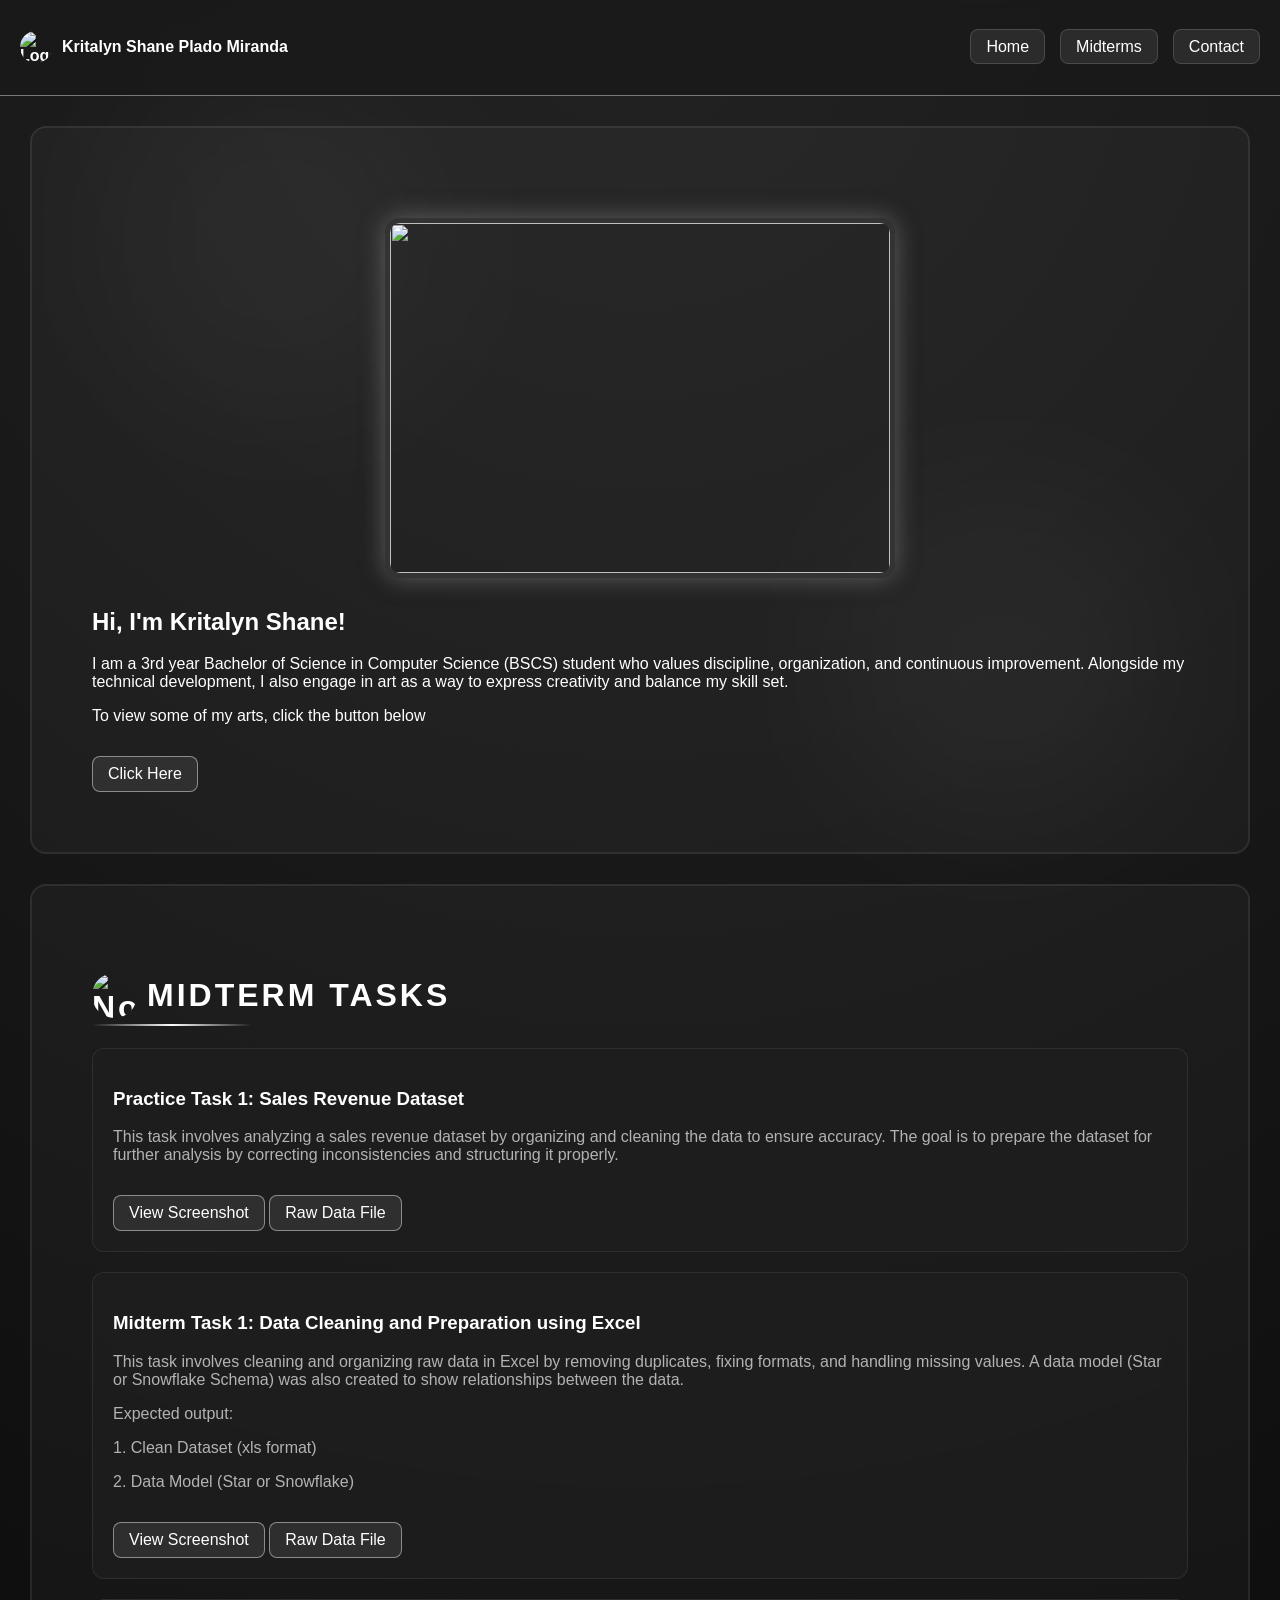
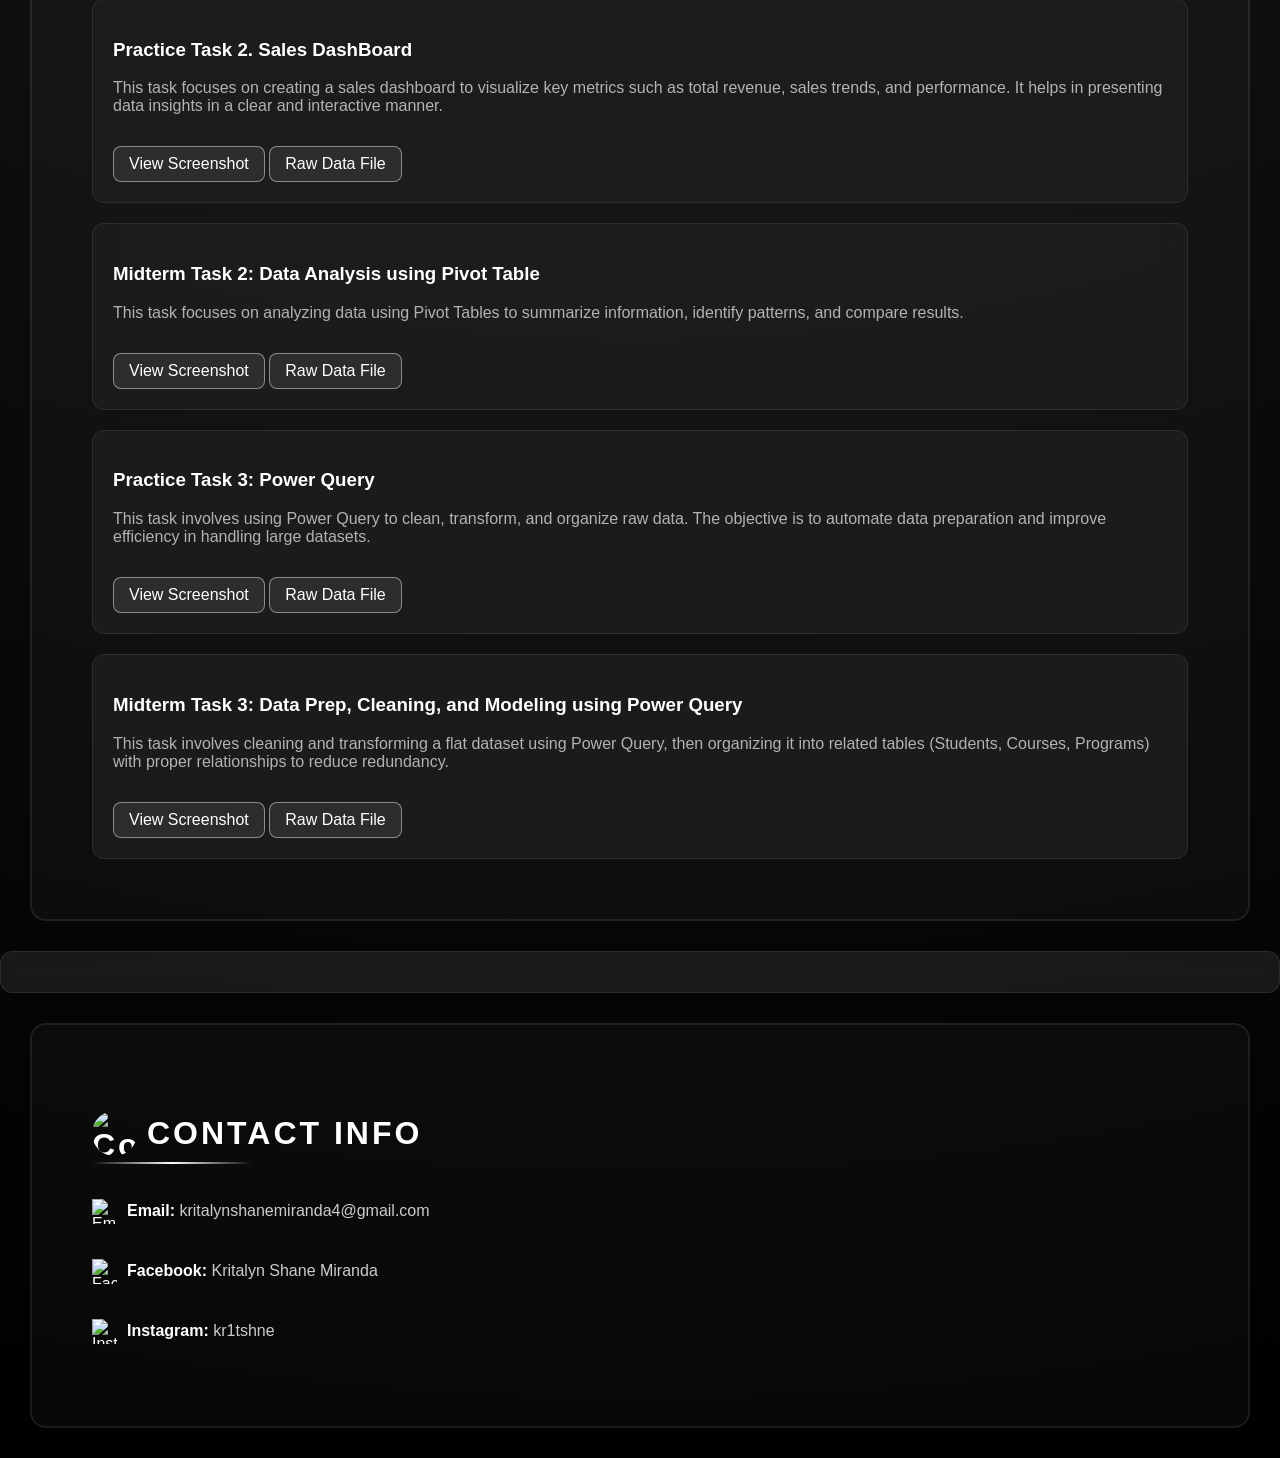
==== index.html @ f17dd1c7 "Add files via upload" ====
<!DOCTYPE html>
    <html lang="en">
    <head>
        <meta charset="UTF-8">
        <title>kritalynshanemiranda | Portfolio</title>
        <link rel="stylesheet" href="style.css">
    </head>
    <body>

    <!-- NAVBAR -->
<nav>
    <h4 class="logo">
        <img src="images/profile.png" alt="Logo">
        Kritalyn Shane Plado Miranda
    </h4>

    <ul>
        <li><a href="#home">Home</a></li>
        <li><a href="#projects">Midterms</a></li>
        <li><a href="#contact">Contact</a></li>
    </ul>
</nav>

    <!-- HOME -->
    <section id="home">
        <img src="images/profile.jpeg" class="profile">

        <h1>Hi, I'm Kritalyn Shane!</h1>
        <p>
            <p>
I am a 3rd year Bachelor of Science in Computer Science (BSCS) student who values discipline, organization, and continuous improvement. Alongside my technical development, I also engage in art as a way to express creativity and balance my skill set.
</p>

        <p>To view some of my arts, click the button below</p>
        <a href="art.html" class="btn">Click Here</a>
    </section>

<section id="projects">
    <h2 class="section-title">
    <img src="images/note.png" alt="Note Icon">
    MIDTERM TASKS
</h2>

        <!-- Midterm Practice 1 -->
    <div class="card">
        <h3>Practice Task 1: Sales Revenue Dataset</h3>

        <p>
        This task involves analyzing a sales revenue dataset by organizing and cleaning the data to ensure accuracy. The goal is to prepare the dataset for further analysis by correcting inconsistencies and structuring it properly.
            </p>

        <!-- BUTTONS -->
        <a href="images/Practice1.png" class="btn" target="_blank">
            View Screenshot
        </a>

        <a href="https://drive.google.com/drive/folders/1iW5CjuwyRGMs5hg2lZId0R4H6kApqkhz?usp=sharing" class="btn" target="_blank">
            Raw Data File
        </a>
    </div>

    <!-- Task 1 -->
    <div class="card">
        <h3>Midterm Task 1: Data Cleaning and Preparation using Excel</h3>

        <p>
            This task involves cleaning and organizing raw data in Excel by removing duplicates, fixing formats, and handling missing values. A data model (Star or Snowflake Schema) was also created to show relationships between the data.
        </p>

        <p>Expected output:</p>
        <p>1. Clean Dataset (xls format)</p>
        <p>2. Data Model (Star or Snowflake)</p>

        <!-- BUTTONS -->
        <a href="images/Midterm1Task1.jpg" class="btn" target="_blank">
            View Screenshot
        </a>

        <a href="https://drive.google.com/drive/folders/1gGMeT0AhbieSxPLv9-3uyv5GThVauqpY?usp=sharing" class="btn" target="_blank">
            Raw Data File
        </a>
    </div>

            <!-- Midterm Practice 2 -->
    <div class="card">
        <h3>Practice Task 2. Sales DashBoard </h3>

        <p>
This task focuses on creating a sales dashboard to visualize key metrics such as total revenue, sales trends, and performance. It helps in presenting data insights in a clear and interactive manner.
</p>

        <!-- BUTTONS -->
        <a href="images/Practice2.png" class="btn" target="_blank">
            View Screenshot
        </a>

        <a href="https://drive.google.com/drive/folders/1IWuAh1xpOyBatYS_v6HT9tJiHusaqwxW?usp=sharing" class="btn" target="_blank">
            Raw Data File
        </a>
    </div>


    <!-- TASK 2 -->
    <div class="card">
        <h3>Midterm Task 2: Data Analysis using Pivot Table</h3>

        <p>
            This task focuses on analyzing data using Pivot Tables to summarize information, identify patterns, and compare results.
        </p>

        <!-- BUTTONS -->
        <a href="images/Midterm2Task2.png" class="btn" target="_blank">
            View Screenshot
        </a>

        <a href="https://drive.google.com/drive/folders/1roeSWvJIhULd9wstZJAowmBOeq2Qrxtb?usp=sharing" class="btn" target="_blank">
            Raw Data File
        </a>
    </div>

    <!-- Midterm Practice 3 -->
    <div class="card">
        <h3>Practice Task 3: Power Query</h3>

        <p>
This task involves using Power Query to clean, transform, and organize raw data. The objective is to automate data preparation and improve efficiency in handling large datasets.
</p>

        <!-- BUTTONS -->
        <a href="images/Practice3.png" class="btn" target="_blank">
            View Screenshot
        </a>

        <a href="https://drive.google.com/drive/folders/1QmSURnu15BvWPjp_c0w8HE-JRQnAWVsr?usp=sharing" class="btn" target="_blank">
            Raw Data File
        </a>
    </div>

    <!-- TASK 3 -->
    <div class="card">
        <h3>Midterm Task 3: Data Prep, Cleaning, and Modeling using Power Query</h3>

        <p>
            This task involves cleaning and transforming a flat dataset using Power Query, then organizing it into related tables (Students, Courses, Programs) with proper relationships to reduce redundancy.
        </p>

        <!-- BUTTONS -->
        <a href="images/Midterm3Task3.jpg" class="btn" target="_blank">
            View Screenshot
        </a>

        <a href="https://drive.google.com/drive/folders/1u29norGWncyuDqE0w6Fuah_TzYpitYJo?usp=sharing" class="btn" target="_blank">
            Raw Data File
        </a>
    </div>
</section>

<div class="card-grid">
    <div class="card"></div>
</div>

    <!-- CONTACT -->
<section id="contact">
    <h2 class="section-title">
    <img src="images/contact.png" alt="Contact Icon">
    CONTACT INFO
</h2>

    <div class="contact-item">
        <img src="images/email_icon.jpg" alt="Email Icon">
        <p>
            <strong>Email:</strong>
            <a href="mailto:kritalynshanemiranda4@gmail.com">kritalynshanemiranda4@gmail.com</a>
        </p>
    </div>

    <div class="contact-item">
        <img src="images/facebook_icon.png" alt="Facebook Icon">
        <p>
            <strong>Facebook:</strong>
            <a href="https://www.facebook.com/share/1DBmPCsHwY/" target="_blank">Kritalyn Shane Miranda</a>
        </p>
    </div>

    <div class="contact-item">
        <img src="images/instagram_logo.jpg" alt="Instagram Icon">
        <p>
            <strong>Instagram:</strong>
            <a href="https://www.instagram.com/kr1tshne?igsh=MXBxcmp6d2dhaW9paA==" target="_blank">kr1tshne</a>
        </p>
    </div>
</section>

    </body>
    </html>
---- style.css ----
body {
    font-family: Arial;
    background: linear-gradient(to bottom, #0d0d0d, #1a1a1a);
    color: white;
    margin: 0;
}

/* NAVBAR */
nav {
    display: flex;
    justify-content: space-between;
    align-items: center;
    padding: 10px 20px;
    background: rgba(26, 26, 26, 0.9);
    backdrop-filter: blur(10px);
    position: sticky;
    top: 0;
    z-index: 1000;
    border-bottom: 1px solid #797777;
}

.logo {
    display: flex;
    align-items: center;
    gap: 10px;
    font-weight: 600;
}

.logo img {
    width: 32px;
    height: 32px;
    object-fit: cover;
    border-radius: 50%;
}

body {
    font-family: 'Poppins', Arial, sans-serif;  
    background: radial-gradient(circle at top, #222 0%, #0d0d0d 60%, #000 100%);
    color: white;
    margin: 0;
}

nav ul {
    list-style: none;
    display: flex;
    gap: 15px;
    margin: 0;
    padding: 0;
}

nav h4 i {
    margin-right: 10px;
    color: #ffffff;
}

.section-title {
    display: flex;
    align-items: center;
    gap: 10px;
}

.section-title img {
    width: 45px;   /* adjust size here */
    height: 45px;
    border-radius: 50%;

    object-fit: cover;
}

nav a {
    color: white;
    text-decoration: none;
    background: rgba(255, 255, 255, 0.08);
    padding: 8px 15px;
    border-radius: 8px;
    border: 1px solid rgba(255, 255, 255, 0.15);
    transition: 0.3s ease;
    font-weight: 500;
}

nav a:hover {
    background: #555;
}

.logo {
    display: flex;
    align-items: center;
    gap: 10px;
}

.logo-icon {
    width: 32px;
    height: 32px;
    display: flex;
    align-items: center;
    justify-content: center;

    background: rgba(255,255,255,0.1);
    border: 1px solid rgba(255,255,255,0.2);
    border-radius: 50%;
}

/* PROFILE */
.profile {
    width: 500px;
    height: 350px;
    border-radius: 15px;
    object-fit: cover;
    display: block;
    margin: 30px auto;
    border: 5px solid #333;
    box-shadow: 0 0 25px rgba(155, 153, 153, 0.506);
    transition: transform 0.3s;
}

.profile:hover {
    transform: scale(1.05);
}

/* SECTIONS */
section {
    padding: 50px;
}

/* HEADERS */
h2 {
    text-align: left;
    font-size: 32px;
    letter-spacing: 3px;
    margin-bottom: 30px;
    color: #ffffff;
    position: relative;
}

h2::after {
    content: "";
    width: 160px;
    background: linear-gradient(to right, transparent, #fff, transparent);
    height: 2px;
    position: absolute;
    left: 0;
    bottom: -8px;
}

h2 i {
    margin-right: 10px;
    color: #ffffff;
    text-shadow: 0 0 8px rgba(255,255,255,0.3);
}

/* CARDS */
.card {
    background: rgba(31, 31, 31, 0.8);
    backdrop-filter: blur(10px);
    padding: 20px;
    margin-top: 20px;
    border-radius: 12px;
    border: 1px solid rgba(255,255,255,0.08);
    transition: transform 0.3s, box-shadow 0.3s;
}

.card:hover {
    transform: translateY(-8px);
    box-shadow: 0 10px 25px rgba(255,255,255,0.1);
}

.card p {
    color: #b3b3b3;
}

/* BUTTON */
.btn {
    display: inline-block;
    margin-top: 15px;
    padding: 8px 15px;

    color: white;
    text-decoration: none;

    background: rgba(255, 255, 255, 0.08);
    border: 1px solid rgba(198, 198, 198, 0.626);

    border-radius: 8px;

    transition: 0.3s ease;
    font-weight: 500;
}

.btn:hover {
    background: rgba(255, 255, 255, 0.18);
    border: 1px solid rgba(255, 255, 255, 0.35);

    transform: translateY(-2px);
    box-shadow: 0 4px 15px rgba(255, 255, 255, 0.08);
}

/* CONTACT */
.contact-item {
    display: flex;
    align-items: center;
    gap: 10px;
    margin: 10px 0;
}

.contact-item img {
    width: 25px;
    height: 25px;
}

.contact-item a {
    color: #ccc;
    text-decoration: none;
}

.contact-item a:hover {
    color: white;
    text-decoration: underline;
}

/* SMOOTH SCROLL */
html {
    scroll-behavior: smooth;
}

/* FADE ANIMATION */
@keyframes fadeUp {
    from {
        opacity: 0;
        transform: translateY(20px);
    }
    to {
        opacity: 1;
        transform: translateY(0);
    }
}

section {
    padding: 60px;
    margin: 30px;
    background: rgba(255,255,255,0.03);
    border: 2px solid rgba(255,255,255,0.08);
    border-radius: 16px;
}

/*ART*/

#art h2 {
    text-align: center;
    margin-bottom: 10px;
}

.art-desc {
    text-align: center;
    color: #b3b3b3;
    margin-bottom: 30px;
}

.art-grid {
    display: flex;
    flex-wrap: wrap;
    justify-content: center;
    gap: 25px;
    padding: 20px;
}

.art-card {
    background: #1f1f1f;
    padding: 10px;
    border-radius: 12px;
    text-align: center;
    width: 280px;
    transition: transform 0.3s;
}

.art-card img {
    width: 100%;
    height: 300px;
    object-fit: cover;
    border-radius: 10px;
    transition: transform 0.3s ease;
}

.art-card:hover {
    transform: translateY(-8px);
}

.art-card img:hover {
    transform: scale(1.05);
}

.art-card p {
    margin-top: 10px;
    color: #ccc;
    font-size: 14px;
}

body::before,
body::after {
    content: "";
    position: fixed;
    width: 300px;
    height: 300px;
    background: rgba(255,255,255,0.05);
    filter: blur(100px);
    z-index: -1;
    border-radius: 50%;
}

body::before {
    top: 10%;
    left: 10%;
}

body::after {
    bottom: 10%;
    right: 10%;
}
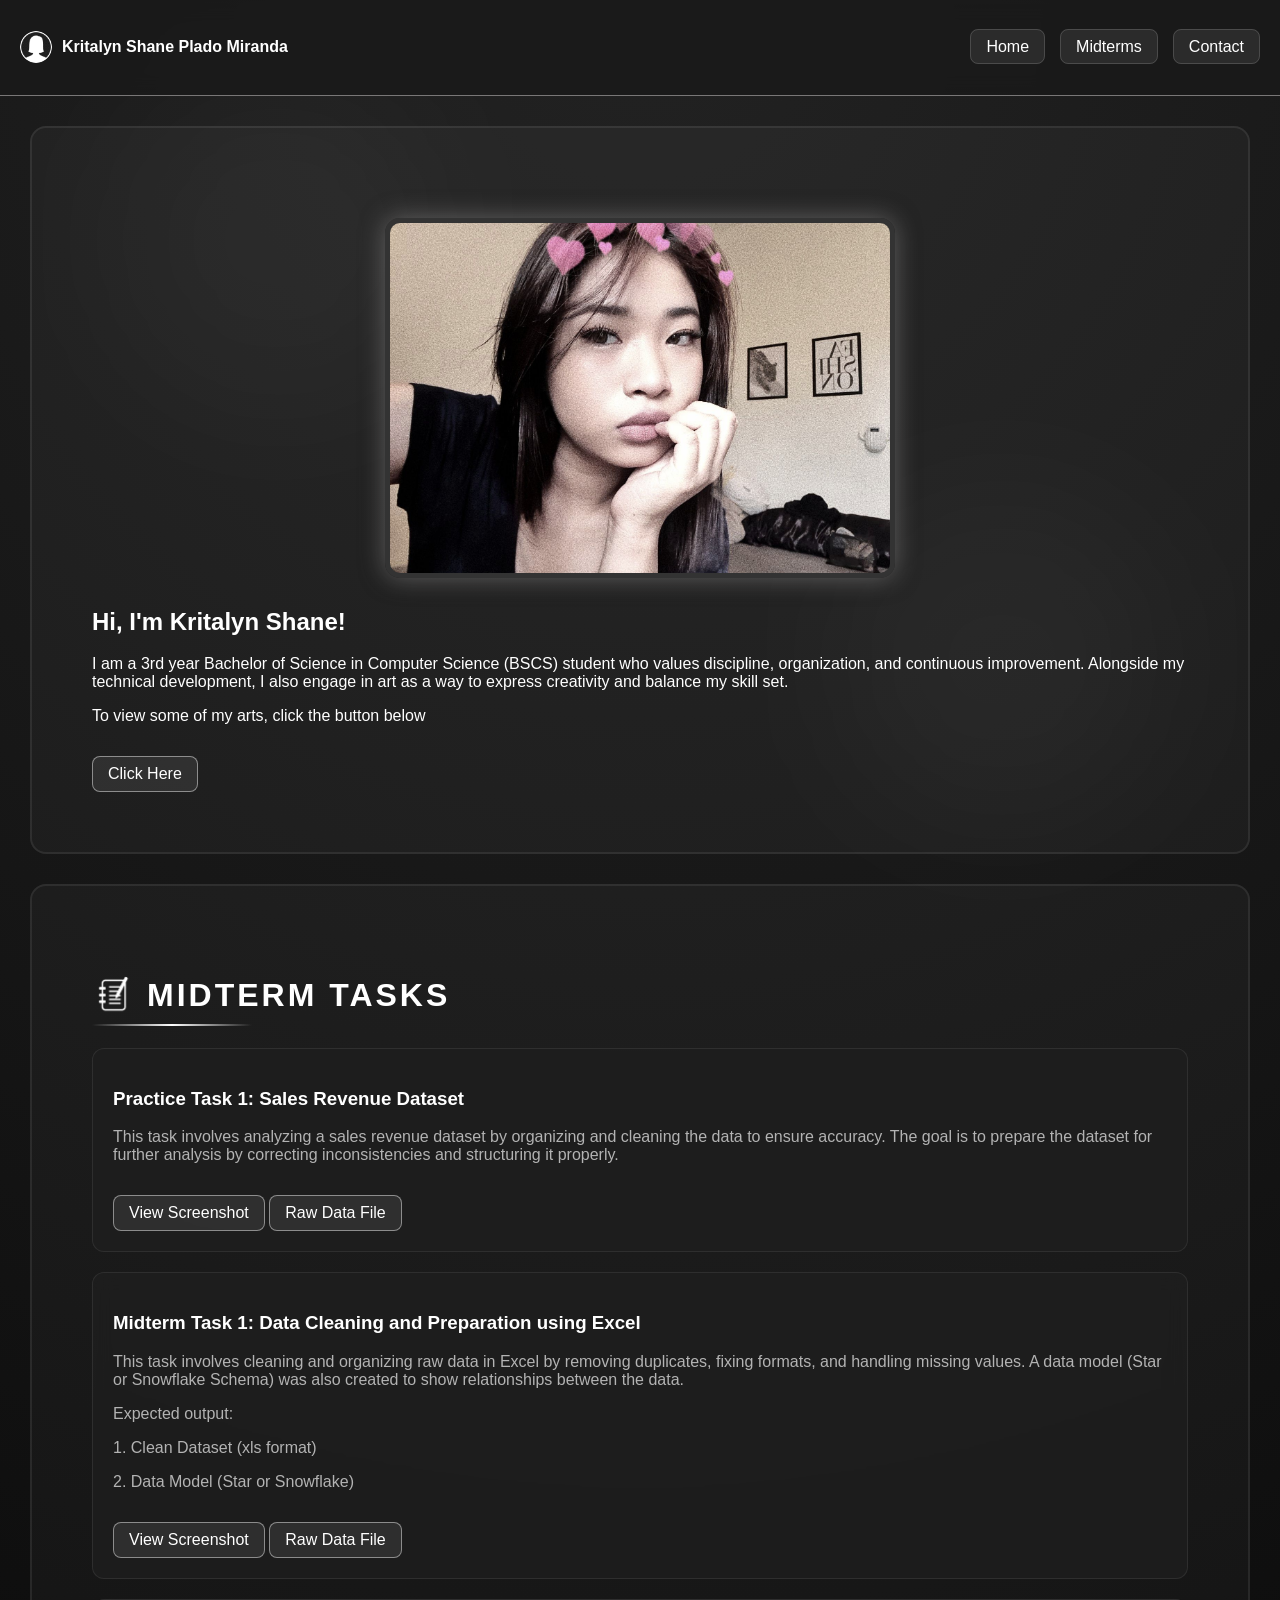
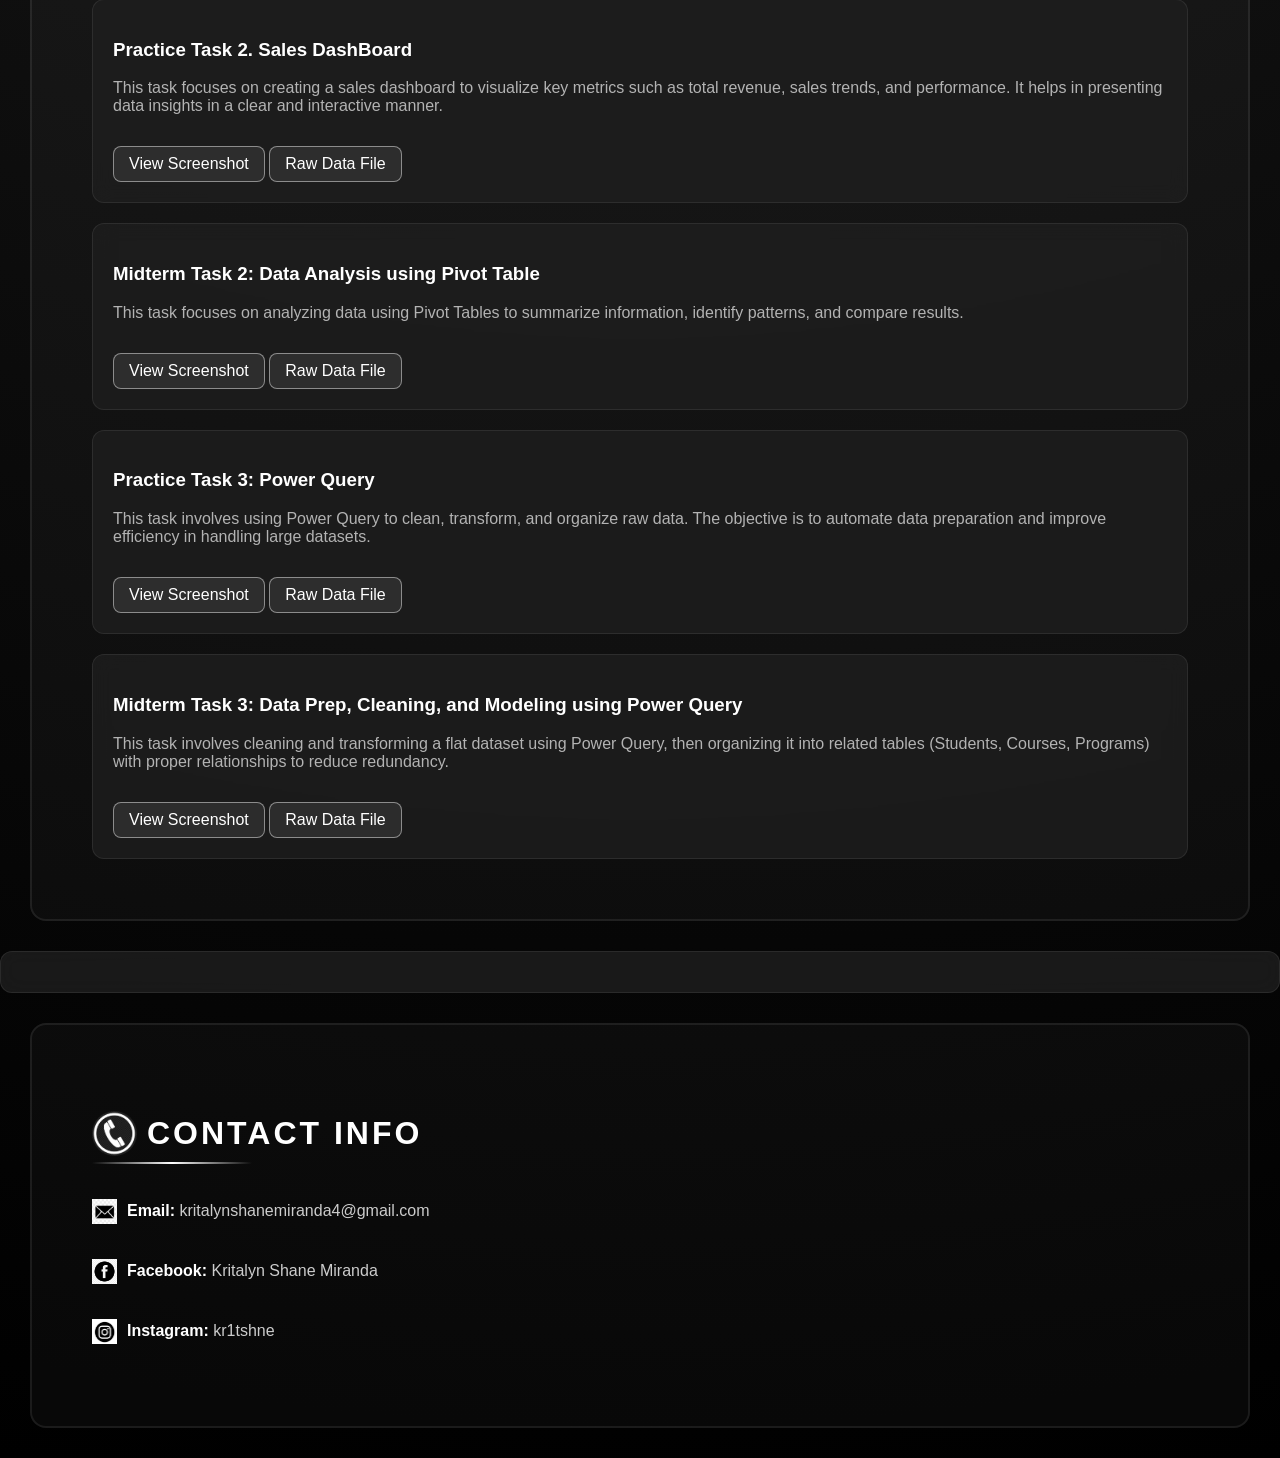
==== commit 326eae1c: "index.html" ====
--- a/index.html
+++ b/index.html
@@ -10,7 +10,7 @@
     <!-- NAVBAR -->
 <nav>
     <h4 class="logo">
-        <img src="images/profile.png" alt="Logo">
+        <img src="profile.png" alt="Logo">
         Kritalyn Shane Plado Miranda
     </h4>
 
@@ -23,7 +23,7 @@
 
     <!-- HOME -->
     <section id="home">
-        <img src="images/profile.jpeg" class="profile">
+        <img src="profile.jpeg" class="profile">
 
         <h1>Hi, I'm Kritalyn Shane!</h1>
         <p>
@@ -37,7 +37,7 @@
 
 <section id="projects">
     <h2 class="section-title">
-    <img src="images/note.png" alt="Note Icon">
+    <img src="note.png" alt="Note Icon">
     MIDTERM TASKS
 </h2>
 
@@ -50,7 +50,7 @@
             </p>
 
         <!-- BUTTONS -->
-        <a href="images/Practice1.png" class="btn" target="_blank">
+        <a href="Practice1.png" class="btn" target="_blank">
             View Screenshot
         </a>
 
@@ -72,7 +72,7 @@
         <p>2. Data Model (Star or Snowflake)</p>
 
         <!-- BUTTONS -->
-        <a href="images/Midterm1Task1.jpg" class="btn" target="_blank">
+        <a href="Midterm1Task1.jpg" class="btn" target="_blank">
             View Screenshot
         </a>
 
@@ -90,7 +90,7 @@
 </p>
 
         <!-- BUTTONS -->
-        <a href="images/Practice2.png" class="btn" target="_blank">
+        <a href="Practice2.png" class="btn" target="_blank">
             View Screenshot
         </a>
 
@@ -109,7 +109,7 @@
         </p>
 
         <!-- BUTTONS -->
-        <a href="images/Midterm2Task2.png" class="btn" target="_blank">
+        <a href="Midterm2Task2.png" class="btn" target="_blank">
             View Screenshot
         </a>
 
@@ -127,7 +127,7 @@
 </p>
 
         <!-- BUTTONS -->
-        <a href="images/Practice3.png" class="btn" target="_blank">
+        <a href="Practice3.png" class="btn" target="_blank">
             View Screenshot
         </a>
 
@@ -145,7 +145,7 @@
         </p>
 
         <!-- BUTTONS -->
-        <a href="images/Midterm3Task3.jpg" class="btn" target="_blank">
+        <a href="Midterm3Task3.jpg" class="btn" target="_blank">
             View Screenshot
         </a>
 
@@ -162,12 +162,12 @@
     <!-- CONTACT -->
 <section id="contact">
     <h2 class="section-title">
-    <img src="images/contact.png" alt="Contact Icon">
+    <img src="contact.png" alt="Contact Icon">
     CONTACT INFO
 </h2>
 
     <div class="contact-item">
-        <img src="images/email_icon.jpg" alt="Email Icon">
+        <img src="email_icon.jpg" alt="Email Icon">
         <p>
             <strong>Email:</strong>
             <a href="mailto:kritalynshanemiranda4@gmail.com">kritalynshanemiranda4@gmail.com</a>
@@ -175,7 +175,7 @@
     </div>
 
     <div class="contact-item">
-        <img src="images/facebook_icon.png" alt="Facebook Icon">
+        <img src="facebook_icon.png" alt="Facebook Icon">
         <p>
             <strong>Facebook:</strong>
             <a href="https://www.facebook.com/share/1DBmPCsHwY/" target="_blank">Kritalyn Shane Miranda</a>
@@ -183,7 +183,7 @@
     </div>
 
     <div class="contact-item">
-        <img src="images/instagram_logo.jpg" alt="Instagram Icon">
+        <img src="instagram_logo.jpg" alt="Instagram Icon">
         <p>
             <strong>Instagram:</strong>
             <a href="https://www.instagram.com/kr1tshne?igsh=MXBxcmp6d2dhaW9paA==" target="_blank">kr1tshne</a>
@@ -192,4 +192,4 @@
 </section>
 
     </body>
-    </html>+    </html>
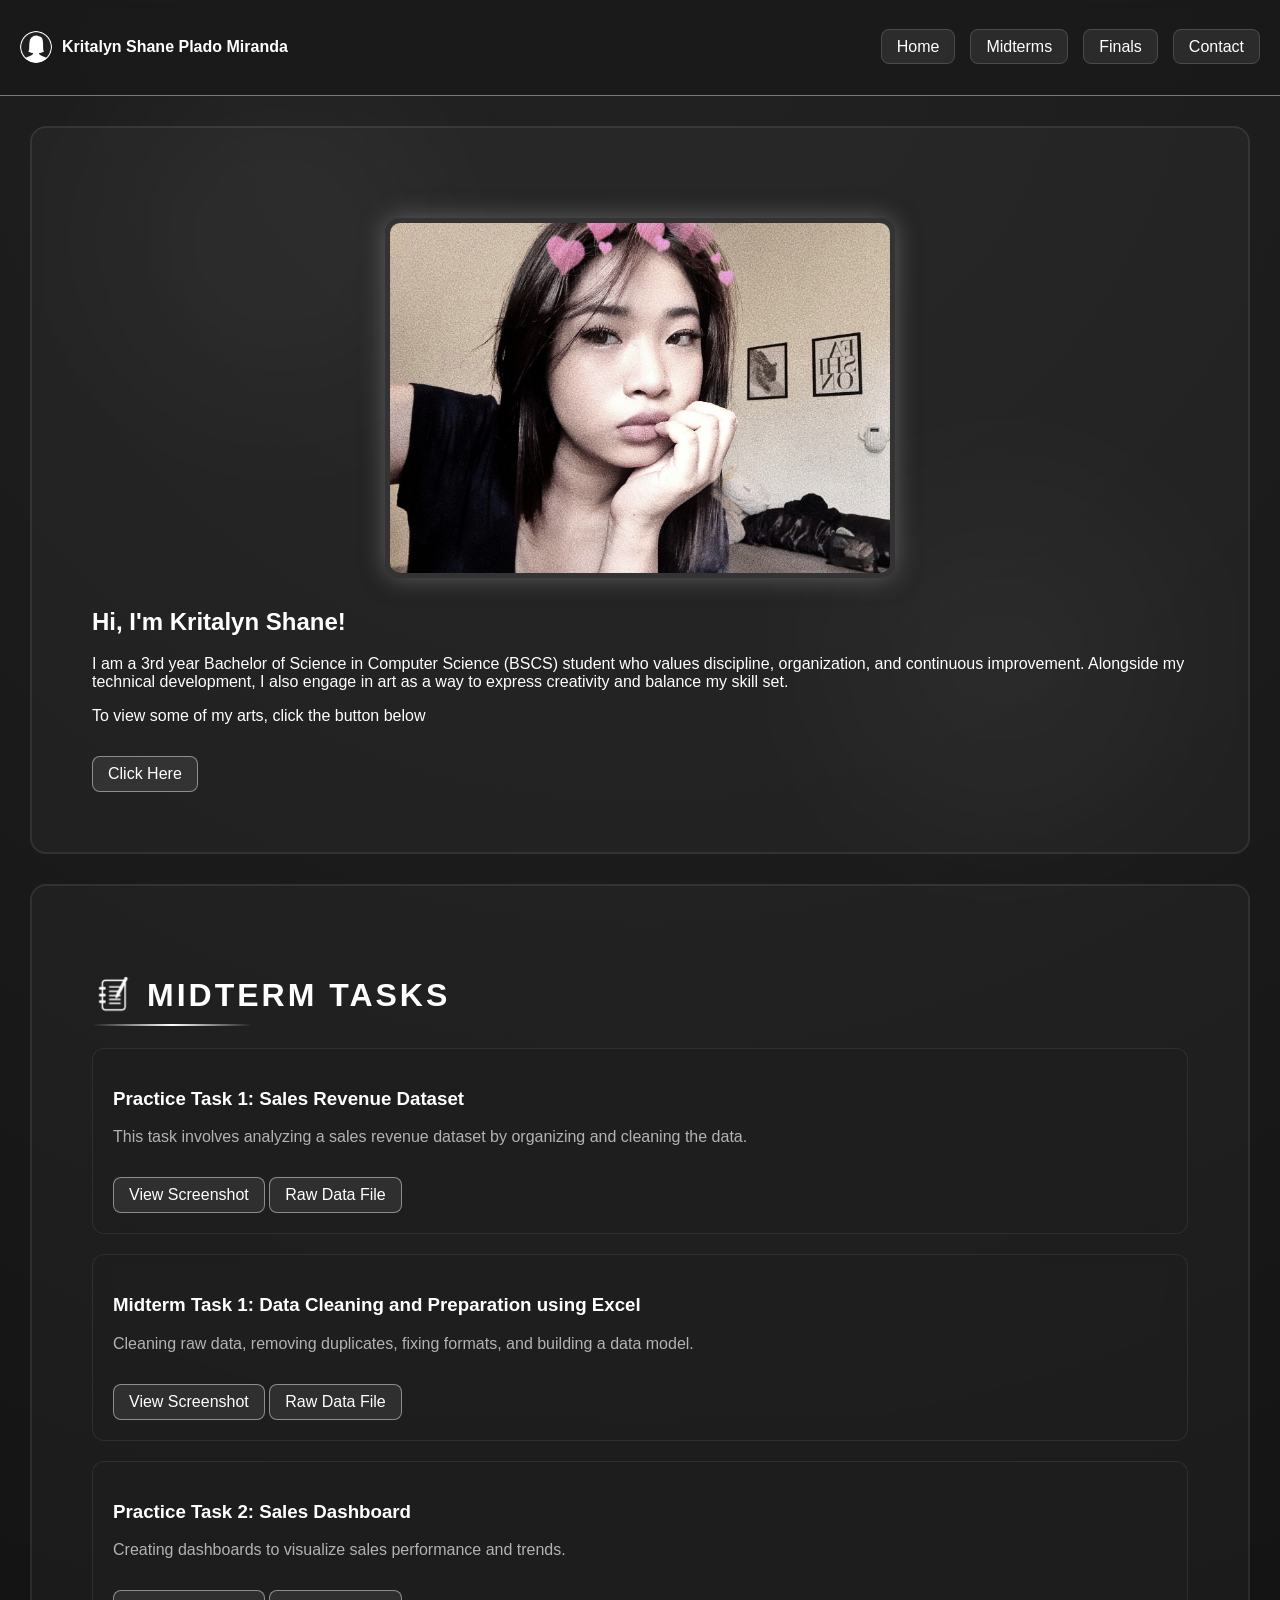
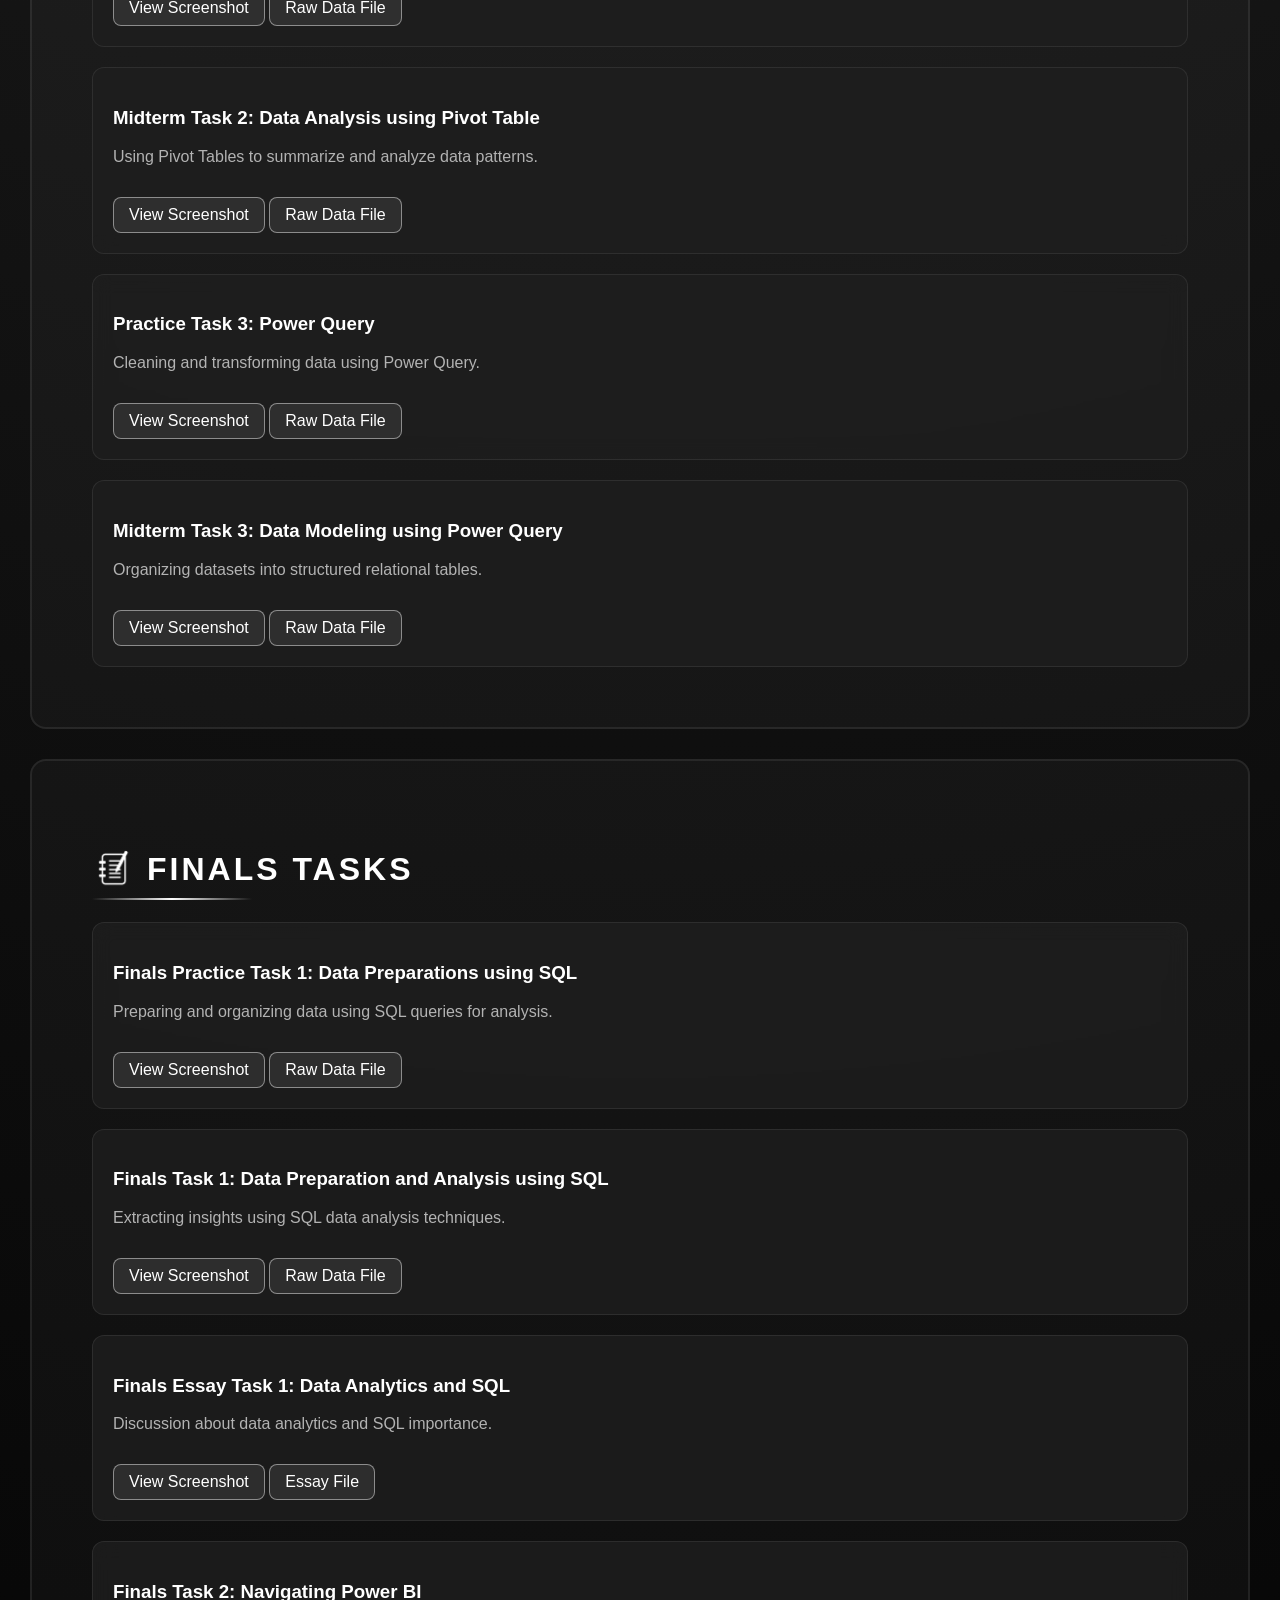
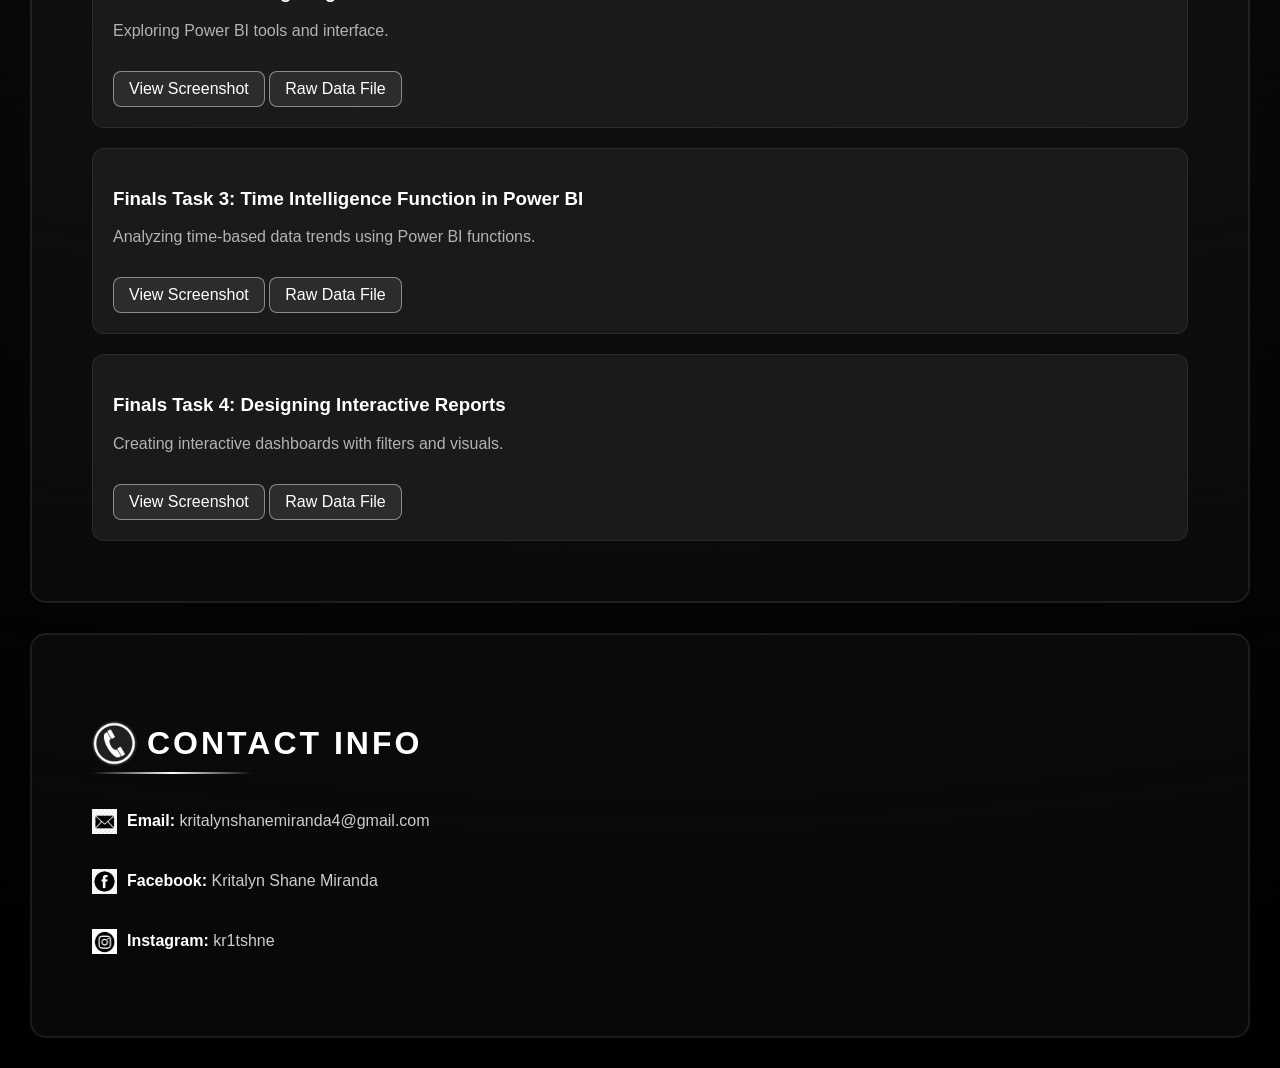
==== commit 749ce7b3: "Update index.html" ====
--- a/index.html
+++ b/index.html
@@ -1,13 +1,13 @@
-    <!DOCTYPE html>
-    <html lang="en">
-    <head>
-        <meta charset="UTF-8">
-        <title>kritalynshanemiranda | Portfolio</title>
-        <link rel="stylesheet" href="style.css">
-    </head>
-    <body>
+<!DOCTYPE html>
+<html lang="en">
+<head>
+    <meta charset="UTF-8">
+    <title>kritalynshanemiranda | Portfolio</title>
+    <link rel="stylesheet" href="style.css">
+</head>
+<body>
 
-    <!-- NAVBAR -->
+<!-- NAVBAR -->
 <nav>
     <h4 class="logo">
         <img src="profile.png" alt="Logo">
@@ -17,179 +17,148 @@
     <ul>
         <li><a href="#home">Home</a></li>
         <li><a href="#projects">Midterms</a></li>
+        <li><a href="#finals">Finals</a></li>
         <li><a href="#contact">Contact</a></li>
     </ul>
 </nav>
 
-    <!-- HOME -->
-    <section id="home">
-        <img src="profile.jpeg" class="profile">
+<!-- HOME -->
+<section id="home">
+    <img src="profile.jpeg" class="profile">
 
-        <h1>Hi, I'm Kritalyn Shane!</h1>
-        <p>
-            <p>
-I am a 3rd year Bachelor of Science in Computer Science (BSCS) student who values discipline, organization, and continuous improvement. Alongside my technical development, I also engage in art as a way to express creativity and balance my skill set.
-</p>
+    <h1>Hi, I'm Kritalyn Shane!</h1>
 
-        <p>To view some of my arts, click the button below</p>
-        <a href="art.html" class="btn">Click Here</a>
-    </section>
+    <p>
+        I am a 3rd year Bachelor of Science in Computer Science (BSCS) student who values discipline, organization, and continuous improvement. Alongside my technical development, I also engage in art as a way to express creativity and balance my skill set.
+    </p>
 
+    <p>To view some of my arts, click the button below</p>
+
+    <a href="art.html" class="btn">Click Here</a>
+</section>
+
+<!-- MIDTERMS -->
 <section id="projects">
     <h2 class="section-title">
-    <img src="note.png" alt="Note Icon">
-    MIDTERM TASKS
-</h2>
+        <img src="note.png" alt="Note Icon">
+        MIDTERM TASKS
+    </h2>
 
-        <!-- Midterm Practice 1 -->
     <div class="card">
         <h3>Practice Task 1: Sales Revenue Dataset</h3>
-
-        <p>
-        This task involves analyzing a sales revenue dataset by organizing and cleaning the data to ensure accuracy. The goal is to prepare the dataset for further analysis by correcting inconsistencies and structuring it properly.
-            </p>
-
-        <!-- BUTTONS -->
-        <a href="Practice1.png" class="btn" target="_blank">
-            View Screenshot
-        </a>
-
-        <a href="https://drive.google.com/drive/folders/1iW5CjuwyRGMs5hg2lZId0R4H6kApqkhz?usp=sharing" class="btn" target="_blank">
-            Raw Data File
-        </a>
+        <p>This task involves analyzing a sales revenue dataset by organizing and cleaning the data.</p>
+        <a href="Practice1.png" class="btn" target="_blank">View Screenshot</a>
+        <a href="#" class="btn" target="_blank">Raw Data File</a>
     </div>
 
-    <!-- Task 1 -->
     <div class="card">
         <h3>Midterm Task 1: Data Cleaning and Preparation using Excel</h3>
-
-        <p>
-            This task involves cleaning and organizing raw data in Excel by removing duplicates, fixing formats, and handling missing values. A data model (Star or Snowflake Schema) was also created to show relationships between the data.
-        </p>
-
-        <p>Expected output:</p>
-        <p>1. Clean Dataset (xls format)</p>
-        <p>2. Data Model (Star or Snowflake)</p>
-
-        <!-- BUTTONS -->
-        <a href="Midterm1Task1.jpg" class="btn" target="_blank">
-            View Screenshot
-        </a>
-
-        <a href="https://drive.google.com/drive/folders/1gGMeT0AhbieSxPLv9-3uyv5GThVauqpY?usp=sharing" class="btn" target="_blank">
-            Raw Data File
-        </a>
+        <p>Cleaning raw data, removing duplicates, fixing formats, and building a data model.</p>
+        <a href="Midterm1Task1.jpg" class="btn" target="_blank">View Screenshot</a>
+        <a href="#" class="btn" target="_blank">Raw Data File</a>
     </div>
 
-            <!-- Midterm Practice 2 -->
     <div class="card">
-        <h3>Practice Task 2. Sales DashBoard </h3>
-
-        <p>
-This task focuses on creating a sales dashboard to visualize key metrics such as total revenue, sales trends, and performance. It helps in presenting data insights in a clear and interactive manner.
-</p>
-
-        <!-- BUTTONS -->
-        <a href="Practice2.png" class="btn" target="_blank">
-            View Screenshot
-        </a>
-
-        <a href="https://drive.google.com/drive/folders/1IWuAh1xpOyBatYS_v6HT9tJiHusaqwxW?usp=sharing" class="btn" target="_blank">
-            Raw Data File
-        </a>
+        <h3>Practice Task 2: Sales Dashboard</h3>
+        <p>Creating dashboards to visualize sales performance and trends.</p>
+        <a href="Practice2.png" class="btn" target="_blank">View Screenshot</a>
+        <a href="#" class="btn" target="_blank">Raw Data File</a>
     </div>
 
-
-    <!-- TASK 2 -->
     <div class="card">
         <h3>Midterm Task 2: Data Analysis using Pivot Table</h3>
-
-        <p>
-            This task focuses on analyzing data using Pivot Tables to summarize information, identify patterns, and compare results.
-        </p>
-
-        <!-- BUTTONS -->
-        <a href="Midterm2Task2.png" class="btn" target="_blank">
-            View Screenshot
-        </a>
-
-        <a href="https://drive.google.com/drive/folders/1roeSWvJIhULd9wstZJAowmBOeq2Qrxtb?usp=sharing" class="btn" target="_blank">
-            Raw Data File
-        </a>
+        <p>Using Pivot Tables to summarize and analyze data patterns.</p>
+        <a href="Midterm2Task2.png" class="btn" target="_blank">View Screenshot</a>
+        <a href="#" class="btn" target="_blank">Raw Data File</a>
     </div>
 
-    <!-- Midterm Practice 3 -->
     <div class="card">
         <h3>Practice Task 3: Power Query</h3>
-
-        <p>
-This task involves using Power Query to clean, transform, and organize raw data. The objective is to automate data preparation and improve efficiency in handling large datasets.
-</p>
-
-        <!-- BUTTONS -->
-        <a href="Practice3.png" class="btn" target="_blank">
-            View Screenshot
-        </a>
-
-        <a href="https://drive.google.com/drive/folders/1QmSURnu15BvWPjp_c0w8HE-JRQnAWVsr?usp=sharing" class="btn" target="_blank">
-            Raw Data File
-        </a>
+        <p>Cleaning and transforming data using Power Query.</p>
+        <a href="Practice3.png" class="btn" target="_blank">View Screenshot</a>
+        <a href="#" class="btn" target="_blank">Raw Data File</a>
     </div>
 
-    <!-- TASK 3 -->
     <div class="card">
-        <h3>Midterm Task 3: Data Prep, Cleaning, and Modeling using Power Query</h3>
-
-        <p>
-            This task involves cleaning and transforming a flat dataset using Power Query, then organizing it into related tables (Students, Courses, Programs) with proper relationships to reduce redundancy.
-        </p>
-
-        <!-- BUTTONS -->
-        <a href="Midterm3Task3.jpg" class="btn" target="_blank">
-            View Screenshot
-        </a>
-
-        <a href="https://drive.google.com/drive/folders/1u29norGWncyuDqE0w6Fuah_TzYpitYJo?usp=sharing" class="btn" target="_blank">
-            Raw Data File
-        </a>
+        <h3>Midterm Task 3: Data Modeling using Power Query</h3>
+        <p>Organizing datasets into structured relational tables.</p>
+        <a href="Midterm3Task3.jpg" class="btn" target="_blank">View Screenshot</a>
+        <a href="#" class="btn" target="_blank">Raw Data File</a>
     </div>
 </section>
 
-<div class="card-grid">
-    <div class="card"></div>
-</div>
+<!-- FINALS -->
+<section id="finals">
+    <h2 class="section-title">
+        <img src="note.png" alt="Note Icon">
+        FINALS TASKS
+    </h2>
 
-    <!-- CONTACT -->
+    <div class="card">
+        <h3>Finals Practice Task 1: Data Preparations using SQL</h3>
+        <p>Preparing and organizing data using SQL queries for analysis.</p>
+        <a href="FinalsPractice1.png" class="btn" target="_blank">View Screenshot</a>
+        <a href="#" class="btn" target="_blank">Raw Data File</a>
+    </div>
+
+    <div class="card">
+        <h3>Finals Task 1: Data Preparation and Analysis using SQL</h3>
+        <p>Extracting insights using SQL data analysis techniques.</p>
+        <a href="FinalsTask1.png" class="btn" target="_blank">View Screenshot</a>
+        <a href="#" class="btn" target="_blank">Raw Data File</a>
+    </div>
+
+    <div class="card">
+        <h3>Finals Essay Task 1: Data Analytics and SQL</h3>
+        <p>Discussion about data analytics and SQL importance.</p>
+        <a href="FinalsEssay1.png" class="btn" target="_blank">View Screenshot</a>
+        <a href="#" class="btn" target="_blank">Essay File</a>
+    </div>
+
+    <div class="card">
+        <h3>Finals Task 2: Navigating Power BI</h3>
+        <p>Exploring Power BI tools and interface.</p>
+        <a href="FinalsTask2.png" class="btn" target="_blank">View Screenshot</a>
+        <a href="#" class="btn" target="_blank">Raw Data File</a>
+    </div>
+
+    <div class="card">
+        <h3>Finals Task 3: Time Intelligence Function in Power BI</h3>
+        <p>Analyzing time-based data trends using Power BI functions.</p>
+        <a href="FinalsTask3.png" class="btn" target="_blank">View Screenshot</a>
+        <a href="#" class="btn" target="_blank">Raw Data File</a>
+    </div>
+
+    <div class="card">
+        <h3>Finals Task 4: Designing Interactive Reports</h3>
+        <p>Creating interactive dashboards with filters and visuals.</p>
+        <a href="FinalsTask4.png" class="btn" target="_blank">View Screenshot</a>
+        <a href="#" class="btn" target="_blank">Raw Data File</a>
+    </div>
+</section>
+
+<!-- CONTACT -->
 <section id="contact">
     <h2 class="section-title">
-    <img src="contact.png" alt="Contact Icon">
-    CONTACT INFO
-</h2>
+        <img src="contact.png" alt="Contact Icon">
+        CONTACT INFO
+    </h2>
 
     <div class="contact-item">
-        <img src="email_icon.jpg" alt="Email Icon">
-        <p>
-            <strong>Email:</strong>
-            <a href="mailto:kritalynshanemiranda4@gmail.com">kritalynshanemiranda4@gmail.com</a>
-        </p>
+        <img src="email_icon.jpg">
+        <p><strong>Email:</strong> <a href="mailto:kritalynshanemiranda4@gmail.com">kritalynshanemiranda4@gmail.com</a></p>
     </div>
 
     <div class="contact-item">
-        <img src="facebook_icon.png" alt="Facebook Icon">
-        <p>
-            <strong>Facebook:</strong>
-            <a href="https://www.facebook.com/share/1DBmPCsHwY/" target="_blank">Kritalyn Shane Miranda</a>
-        </p>
+        <img src="facebook_icon.png">
+        <p><strong>Facebook:</strong> <a href="https://www.facebook.com/share/1DBmPCsHwY/" target="_blank">Kritalyn Shane Miranda</a></p>
     </div>
 
     <div class="contact-item">
-        <img src="instagram_logo.jpg" alt="Instagram Icon">
-        <p>
-            <strong>Instagram:</strong>
-            <a href="https://www.instagram.com/kr1tshne?igsh=MXBxcmp6d2dhaW9paA==" target="_blank">kr1tshne</a>
-        </p>
+        <img src="instagram_logo.jpg">
+        <p><strong>Instagram:</strong> <a href="https://www.instagram.com/kr1tshne" target="_blank">kr1tshne</a></p>
     </div>
 </section>
 
-    </body>
-    </html>
+</body>
+</html>
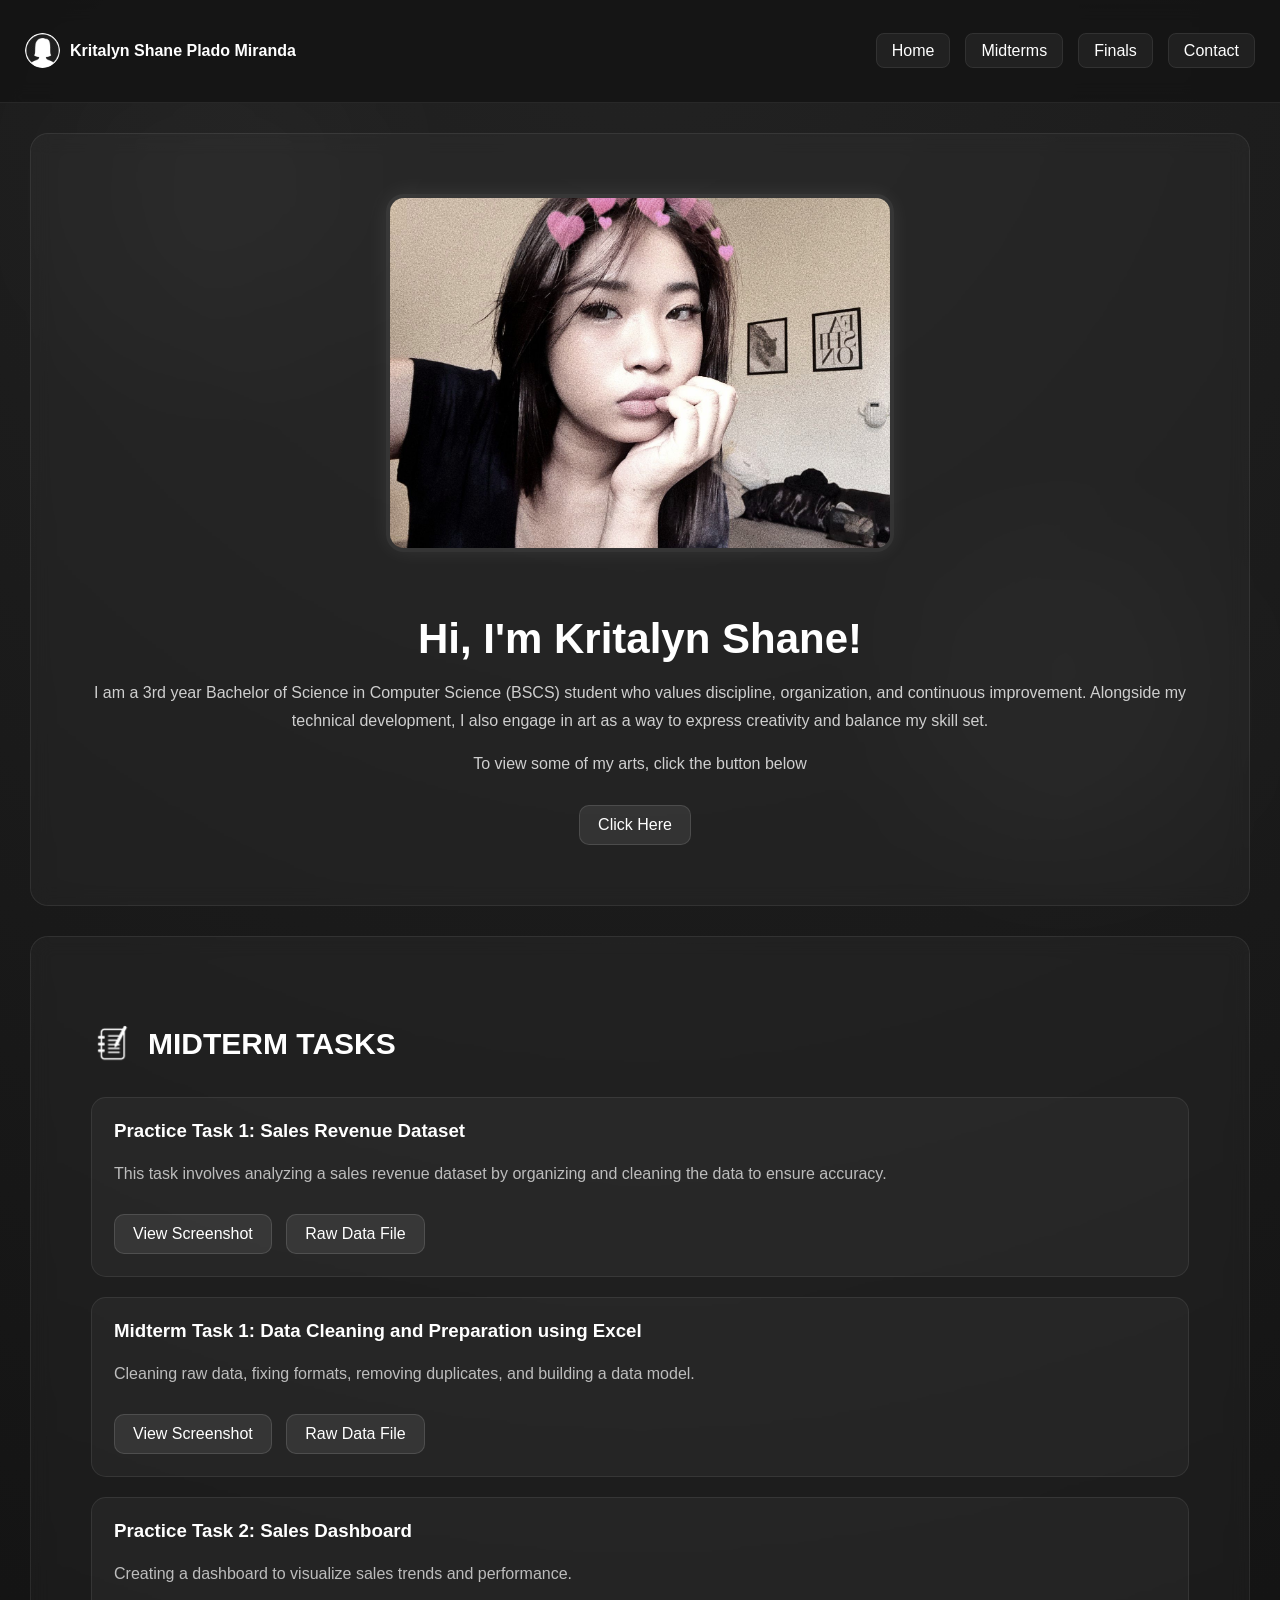
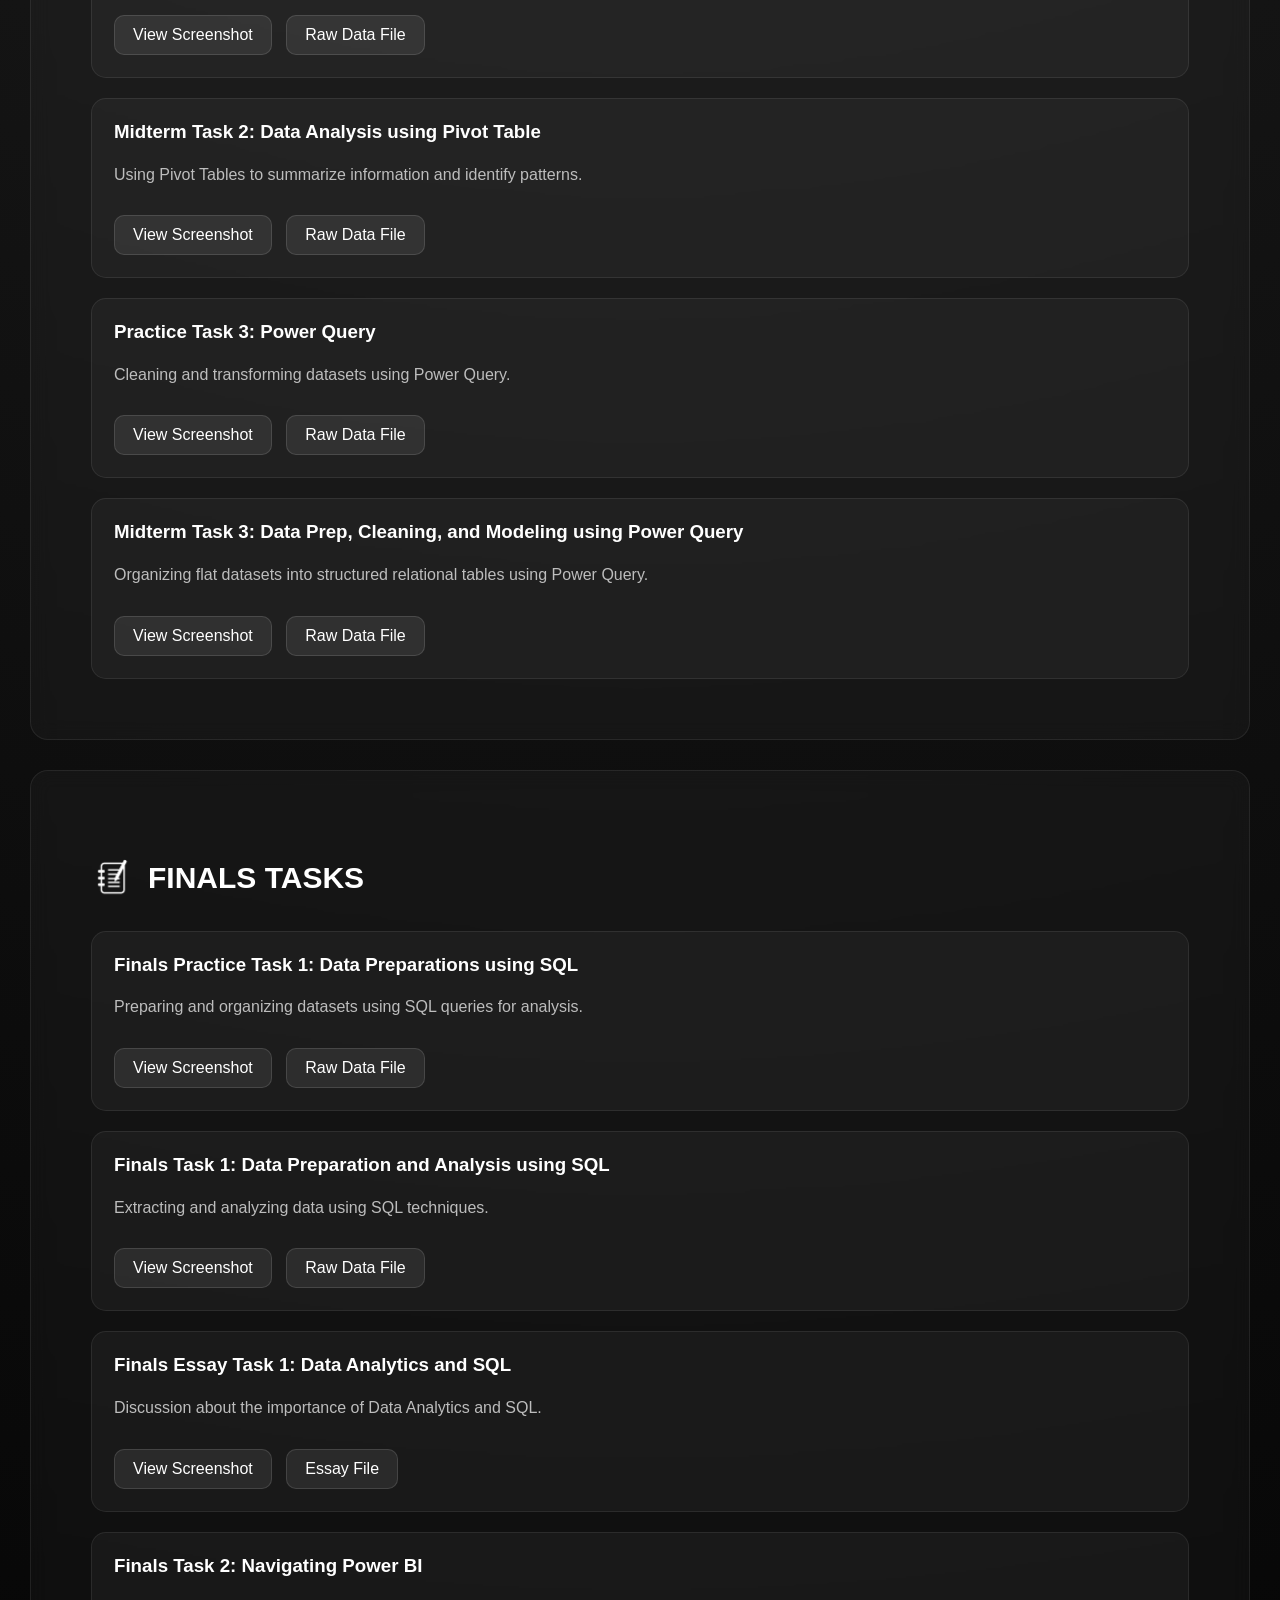
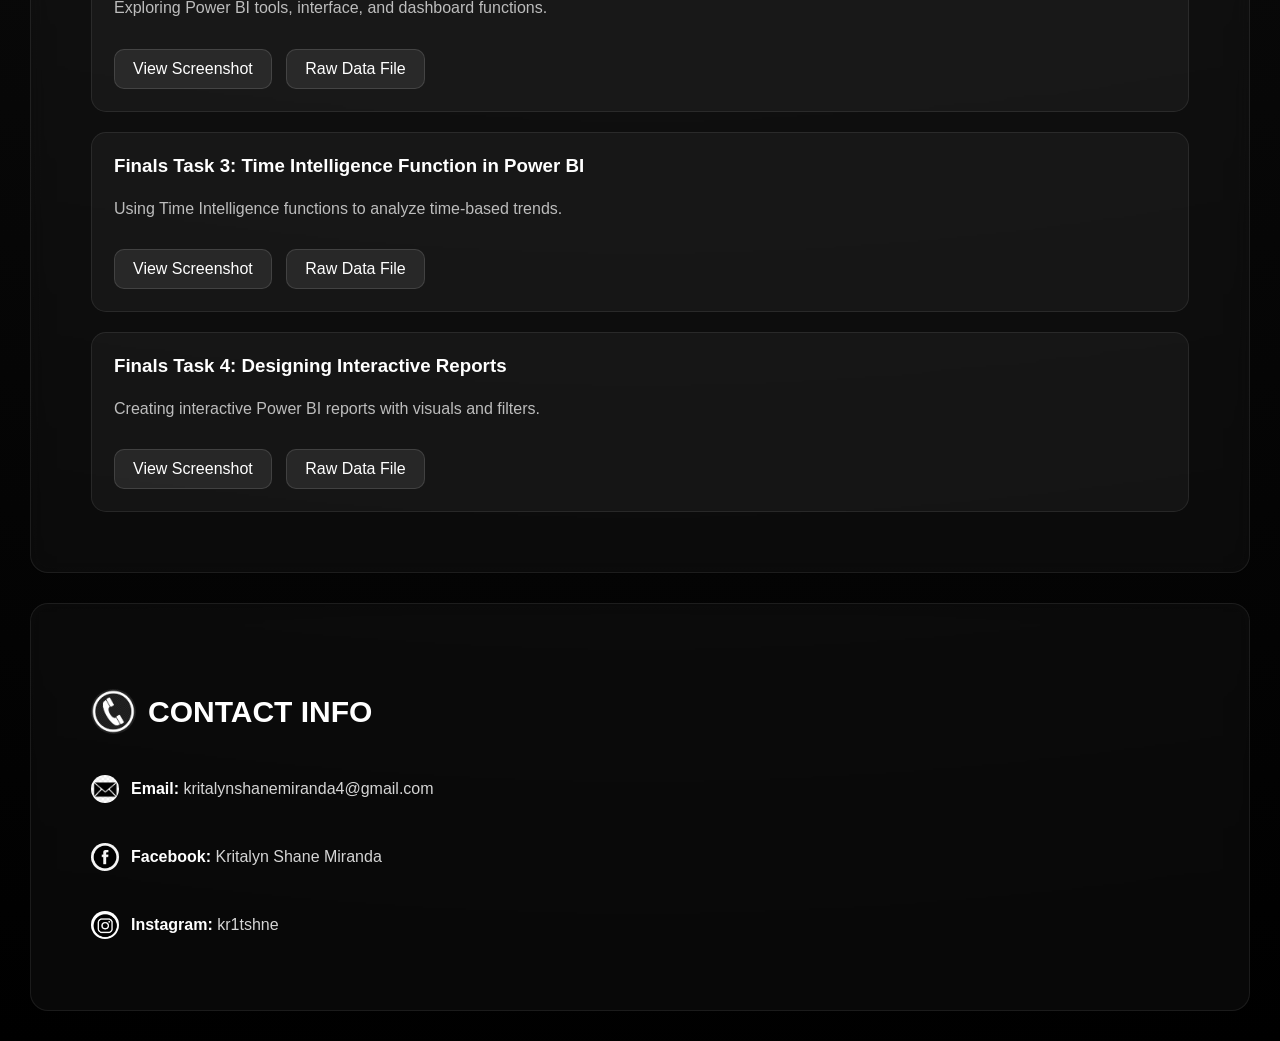
==== commit d6d2b54f: "Update index.html" ====
--- a/index.html
+++ b/index.html
@@ -44,46 +44,106 @@
         MIDTERM TASKS
     </h2>
 
+    <!-- Midterm Practice 1 -->
     <div class="card">
         <h3>Practice Task 1: Sales Revenue Dataset</h3>
-        <p>This task involves analyzing a sales revenue dataset by organizing and cleaning the data.</p>
-        <a href="Practice1.png" class="btn" target="_blank">View Screenshot</a>
-        <a href="#" class="btn" target="_blank">Raw Data File</a>
-    </div>
-
+
+        <p>
+            This task involves analyzing a sales revenue dataset by organizing and cleaning the data to ensure accuracy.
+        </p>
+
+        <a href="Practice1.png" class="btn" target="_blank">
+            View Screenshot
+        </a>
+
+        <a href="https://drive.google.com/drive/folders/1iW5CjuwyRGMs5hg2lZId0R4H6kApqkhz?usp=sharing" class="btn" target="_blank">
+            Raw Data File
+        </a>
+    </div>
+
+    <!-- Midterm Task 1 -->
     <div class="card">
         <h3>Midterm Task 1: Data Cleaning and Preparation using Excel</h3>
-        <p>Cleaning raw data, removing duplicates, fixing formats, and building a data model.</p>
-        <a href="Midterm1Task1.jpg" class="btn" target="_blank">View Screenshot</a>
-        <a href="#" class="btn" target="_blank">Raw Data File</a>
-    </div>
-
+
+        <p>
+            Cleaning raw data, fixing formats, removing duplicates, and building a data model.
+        </p>
+
+        <a href="Midterm1Task1.jpg" class="btn" target="_blank">
+            View Screenshot
+        </a>
+
+        <a href="https://drive.google.com/drive/folders/1gGMeT0AhbieSxPLv9-3uyv5GThVauqpY?usp=sharing" class="btn" target="_blank">
+            Raw Data File
+        </a>
+    </div>
+
+    <!-- Midterm Practice 2 -->
     <div class="card">
         <h3>Practice Task 2: Sales Dashboard</h3>
-        <p>Creating dashboards to visualize sales performance and trends.</p>
-        <a href="Practice2.png" class="btn" target="_blank">View Screenshot</a>
-        <a href="#" class="btn" target="_blank">Raw Data File</a>
-    </div>
-
+
+        <p>
+            Creating a dashboard to visualize sales trends and performance.
+        </p>
+
+        <a href="Practice2.png" class="btn" target="_blank">
+            View Screenshot
+        </a>
+
+        <a href="https://drive.google.com/drive/folders/1IWuAh1xpOyBatYS_v6HT9tJiHusaqwxW?usp=sharing" class="btn" target="_blank">
+            Raw Data File
+        </a>
+    </div>
+
+    <!-- Midterm Task 2 -->
     <div class="card">
         <h3>Midterm Task 2: Data Analysis using Pivot Table</h3>
-        <p>Using Pivot Tables to summarize and analyze data patterns.</p>
-        <a href="Midterm2Task2.png" class="btn" target="_blank">View Screenshot</a>
-        <a href="#" class="btn" target="_blank">Raw Data File</a>
-    </div>
-
+
+        <p>
+            Using Pivot Tables to summarize information and identify patterns.
+        </p>
+
+        <a href="Midterm2Task2.png" class="btn" target="_blank">
+            View Screenshot
+        </a>
+
+        <a href="https://drive.google.com/drive/folders/1roeSWvJIhULd9wstZJAowmBOeq2Qrxtb?usp=sharing" class="btn" target="_blank">
+            Raw Data File
+        </a>
+    </div>
+
+    <!-- Midterm Practice 3 -->
     <div class="card">
         <h3>Practice Task 3: Power Query</h3>
-        <p>Cleaning and transforming data using Power Query.</p>
-        <a href="Practice3.png" class="btn" target="_blank">View Screenshot</a>
-        <a href="#" class="btn" target="_blank">Raw Data File</a>
-    </div>
-
-    <div class="card">
-        <h3>Midterm Task 3: Data Modeling using Power Query</h3>
-        <p>Organizing datasets into structured relational tables.</p>
-        <a href="Midterm3Task3.jpg" class="btn" target="_blank">View Screenshot</a>
-        <a href="#" class="btn" target="_blank">Raw Data File</a>
+
+        <p>
+            Cleaning and transforming datasets using Power Query.
+        </p>
+
+        <a href="Practice3.png" class="btn" target="_blank">
+            View Screenshot
+        </a>
+
+        <a href="https://drive.google.com/drive/folders/1QmSURnu15BvWPjp_c0w8HE-JRQnAWVsr?usp=sharing" class="btn" target="_blank">
+            Raw Data File
+        </a>
+    </div>
+
+    <!-- Midterm Task 3 -->
+    <div class="card">
+        <h3>Midterm Task 3: Data Prep, Cleaning, and Modeling using Power Query</h3>
+
+        <p>
+            Organizing flat datasets into structured relational tables using Power Query.
+        </p>
+
+        <a href="Midterm3Task3.jpg" class="btn" target="_blank">
+            View Screenshot
+        </a>
+
+        <a href="https://drive.google.com/drive/folders/1u29norGWncyuDqE0w6Fuah_TzYpitYJo?usp=sharing" class="btn" target="_blank">
+            Raw Data File
+        </a>
     </div>
 </section>
 
@@ -94,46 +154,112 @@
         FINALS TASKS
     </h2>
 
+    <!-- Finals Practice Task 1 -->
     <div class="card">
         <h3>Finals Practice Task 1: Data Preparations using SQL</h3>
-        <p>Preparing and organizing data using SQL queries for analysis.</p>
-        <a href="FinalsPractice1.png" class="btn" target="_blank">View Screenshot</a>
-        <a href="#" class="btn" target="_blank">Raw Data File</a>
-    </div>
-
+
+        <p>
+            Preparing and organizing datasets using SQL queries for analysis.
+        </p>
+
+        <a href="FinalsPractice1.png" class="btn" target="_blank">
+            View Screenshot
+        </a>
+
+        <!-- PUT YOUR GDRIVE LINK -->
+        <a href="PASTE_YOUR_LINK_HERE" class="btn" target="_blank">
+            Raw Data File
+        </a>
+    </div>
+
+    <!-- Finals Task 1 -->
     <div class="card">
         <h3>Finals Task 1: Data Preparation and Analysis using SQL</h3>
-        <p>Extracting insights using SQL data analysis techniques.</p>
-        <a href="FinalsTask1.png" class="btn" target="_blank">View Screenshot</a>
-        <a href="#" class="btn" target="_blank">Raw Data File</a>
-    </div>
-
+
+        <p>
+            Extracting and analyzing data using SQL techniques.
+        </p>
+
+        <a href="FinalsTask1.png" class="btn" target="_blank">
+            View Screenshot
+        </a>
+
+        <!-- PUT YOUR GDRIVE LINK -->
+        <a href="PASTE_YOUR_LINK_HERE" class="btn" target="_blank">
+            Raw Data File
+        </a>
+    </div>
+
+    <!-- Finals Essay Task -->
     <div class="card">
         <h3>Finals Essay Task 1: Data Analytics and SQL</h3>
-        <p>Discussion about data analytics and SQL importance.</p>
-        <a href="FinalsEssay1.png" class="btn" target="_blank">View Screenshot</a>
-        <a href="#" class="btn" target="_blank">Essay File</a>
-    </div>
-
+
+        <p>
+            Discussion about the importance of Data Analytics and SQL.
+        </p>
+
+        <a href="FinalsEssay1.png" class="btn" target="_blank">
+            View Screenshot
+        </a>
+
+        <!-- PUT YOUR GDRIVE LINK -->
+        <a href="PASTE_YOUR_LINK_HERE" class="btn" target="_blank">
+            Essay File
+        </a>
+    </div>
+
+    <!-- Finals Task 2 -->
     <div class="card">
         <h3>Finals Task 2: Navigating Power BI</h3>
-        <p>Exploring Power BI tools and interface.</p>
-        <a href="FinalsTask2.png" class="btn" target="_blank">View Screenshot</a>
-        <a href="#" class="btn" target="_blank">Raw Data File</a>
-    </div>
-
+
+        <p>
+            Exploring Power BI tools, interface, and dashboard functions.
+        </p>
+
+        <a href="FinalsTask2.png" class="btn" target="_blank">
+            View Screenshot
+        </a>
+
+        <!-- PUT YOUR GDRIVE LINK -->
+        <a href="PASTE_YOUR_LINK_HERE" class="btn" target="_blank">
+            Raw Data File
+        </a>
+    </div>
+
+    <!-- Finals Task 3 -->
     <div class="card">
         <h3>Finals Task 3: Time Intelligence Function in Power BI</h3>
-        <p>Analyzing time-based data trends using Power BI functions.</p>
-        <a href="FinalsTask3.png" class="btn" target="_blank">View Screenshot</a>
-        <a href="#" class="btn" target="_blank">Raw Data File</a>
-    </div>
-
+
+        <p>
+            Using Time Intelligence functions to analyze time-based trends.
+        </p>
+
+        <a href="FinalsTask3.png" class="btn" target="_blank">
+            View Screenshot
+        </a>
+
+        <!-- PUT YOUR GDRIVE LINK -->
+        <a href="PASTE_YOUR_LINK_HERE" class="btn" target="_blank">
+            Raw Data File
+        </a>
+    </div>
+
+    <!-- Finals Task 4 -->
     <div class="card">
         <h3>Finals Task 4: Designing Interactive Reports</h3>
-        <p>Creating interactive dashboards with filters and visuals.</p>
-        <a href="FinalsTask4.png" class="btn" target="_blank">View Screenshot</a>
-        <a href="#" class="btn" target="_blank">Raw Data File</a>
+
+        <p>
+            Creating interactive Power BI reports with visuals and filters.
+        </p>
+
+        <a href="FinalsTask4.png" class="btn" target="_blank">
+            View Screenshot
+        </a>
+
+        <!-- PUT YOUR GDRIVE LINK -->
+        <a href="PASTE_YOUR_LINK_HERE" class="btn" target="_blank">
+            Raw Data File
+        </a>
     </div>
 </section>
 
@@ -145,18 +271,39 @@
     </h2>
 
     <div class="contact-item">
-        <img src="email_icon.jpg">
-        <p><strong>Email:</strong> <a href="mailto:kritalynshanemiranda4@gmail.com">kritalynshanemiranda4@gmail.com</a></p>
+        <img src="email_icon.jpg" alt="Email Icon">
+
+        <p>
+            <strong>Email:</strong>
+
+            <a href="mailto:kritalynshanemiranda4@gmail.com">
+                kritalynshanemiranda4@gmail.com
+            </a>
+        </p>
     </div>
 
     <div class="contact-item">
-        <img src="facebook_icon.png">
-        <p><strong>Facebook:</strong> <a href="https://www.facebook.com/share/1DBmPCsHwY/" target="_blank">Kritalyn Shane Miranda</a></p>
+        <img src="facebook_icon.png" alt="Facebook Icon">
+
+        <p>
+            <strong>Facebook:</strong>
+
+            <a href="https://www.facebook.com/share/1DBmPCsHwY/" target="_blank">
+                Kritalyn Shane Miranda
+            </a>
+        </p>
     </div>
 
     <div class="contact-item">
-        <img src="instagram_logo.jpg">
-        <p><strong>Instagram:</strong> <a href="https://www.instagram.com/kr1tshne" target="_blank">kr1tshne</a></p>
+        <img src="instagram_logo.jpg" alt="Instagram Icon">
+
+        <p>
+            <strong>Instagram:</strong>
+
+            <a href="https://www.instagram.com/kr1tshne" target="_blank">
+                kr1tshne
+            </a>
+        </p>
     </div>
 </section>
 
--- a/style.css
+++ b/style.css
@@ -1,317 +1,328 @@
+/* =========================
+   BASE
+========================= */
 body {
-    font-family: Arial;
-    background: linear-gradient(to bottom, #0d0d0d, #1a1a1a);
+    font-family: 'Poppins', Arial, sans-serif;
+    background: radial-gradient(circle at top, #222 0%, #0d0d0d 60%, #000 100%);
     color: white;
     margin: 0;
-}
-
-/* NAVBAR */
+    scroll-behavior: smooth;
+}
+
+/* =========================
+   NAVBAR
+========================= */
 nav {
     display: flex;
     justify-content: space-between;
     align-items: center;
-    padding: 10px 20px;
-    background: rgba(26, 26, 26, 0.9);
+
+    padding: 12px 25px;
+
+    background: rgba(20, 20, 20, 0.9);
     backdrop-filter: blur(10px);
+
     position: sticky;
     top: 0;
     z-index: 1000;
-    border-bottom: 1px solid #797777;
-}
-
+
+    border-bottom: 1px solid rgba(255,255,255,0.08);
+}
+
+nav ul {
+    display: flex;
+    gap: 15px;
+    list-style: none;
+
+    margin: 0;
+    padding: 0;
+}
+
+nav a {
+    color: white;
+    text-decoration: none;
+
+    padding: 8px 15px;
+
+    border-radius: 8px;
+
+    background: rgba(255,255,255,0.05);
+    border: 1px solid rgba(255,255,255,0.08);
+
+    transition: 0.3s ease;
+}
+
+nav a:hover {
+    background: rgba(255,255,255,0.12);
+    transform: translateY(-2px);
+}
+
+/* =========================
+   LOGO
+========================= */
 .logo {
     display: flex;
     align-items: center;
     gap: 10px;
-    font-weight: 600;
+
+    font-size: 16px;
 }
 
 .logo img {
-    width: 32px;
-    height: 32px;
+    width: 35px;
+    height: 35px;
+
+    border-radius: 50%;
     object-fit: cover;
-    border-radius: 50%;
-}
-
-body {
-    font-family: 'Poppins', Arial, sans-serif;  
-    background: radial-gradient(circle at top, #222 0%, #0d0d0d 60%, #000 100%);
-    color: white;
-    margin: 0;
-}
-
-nav ul {
-    list-style: none;
-    display: flex;
-    gap: 15px;
-    margin: 0;
-    padding: 0;
-}
-
-nav h4 i {
-    margin-right: 10px;
-    color: #ffffff;
-}
-
-.section-title {
-    display: flex;
-    align-items: center;
-    gap: 10px;
-}
-
-.section-title img {
-    width: 45px;   /* adjust size here */
-    height: 45px;
-    border-radius: 50%;
-
-    object-fit: cover;
-}
-
-nav a {
-    color: white;
-    text-decoration: none;
-    background: rgba(255, 255, 255, 0.08);
-    padding: 8px 15px;
-    border-radius: 8px;
-    border: 1px solid rgba(255, 255, 255, 0.15);
-    transition: 0.3s ease;
-    font-weight: 500;
-}
-
-nav a:hover {
-    background: #555;
-}
-
-.logo {
-    display: flex;
-    align-items: center;
-    gap: 10px;
-}
-
-.logo-icon {
-    width: 32px;
-    height: 32px;
-    display: flex;
-    align-items: center;
-    justify-content: center;
-
-    background: rgba(255,255,255,0.1);
-    border: 1px solid rgba(255,255,255,0.2);
-    border-radius: 50%;
-}
-
-/* PROFILE */
-.profile {
-    width: 500px;
-    height: 350px;
-    border-radius: 15px;
-    object-fit: cover;
-    display: block;
-    margin: 30px auto;
-    border: 5px solid #333;
-    box-shadow: 0 0 25px rgba(155, 153, 153, 0.506);
-    transition: transform 0.3s;
-}
-
-.profile:hover {
-    transform: scale(1.05);
-}
-
-/* SECTIONS */
-section {
-    padding: 50px;
-}
-
-/* HEADERS */
-h2 {
-    text-align: left;
-    font-size: 32px;
-    letter-spacing: 3px;
-    margin-bottom: 30px;
-    color: #ffffff;
-    position: relative;
-}
-
-h2::after {
-    content: "";
-    width: 160px;
-    background: linear-gradient(to right, transparent, #fff, transparent);
-    height: 2px;
-    position: absolute;
-    left: 0;
-    bottom: -8px;
-}
-
-h2 i {
-    margin-right: 10px;
-    color: #ffffff;
-    text-shadow: 0 0 8px rgba(255,255,255,0.3);
-}
-
-/* CARDS */
-.card {
-    background: rgba(31, 31, 31, 0.8);
-    backdrop-filter: blur(10px);
-    padding: 20px;
-    margin-top: 20px;
-    border-radius: 12px;
-    border: 1px solid rgba(255,255,255,0.08);
-    transition: transform 0.3s, box-shadow 0.3s;
-}
-
-.card:hover {
-    transform: translateY(-8px);
-    box-shadow: 0 10px 25px rgba(255,255,255,0.1);
-}
-
-.card p {
-    color: #b3b3b3;
-}
-
-/* BUTTON */
-.btn {
-    display: inline-block;
-    margin-top: 15px;
-    padding: 8px 15px;
-
-    color: white;
-    text-decoration: none;
-
-    background: rgba(255, 255, 255, 0.08);
-    border: 1px solid rgba(198, 198, 198, 0.626);
-
-    border-radius: 8px;
-
-    transition: 0.3s ease;
-    font-weight: 500;
-}
-
-.btn:hover {
-    background: rgba(255, 255, 255, 0.18);
-    border: 1px solid rgba(255, 255, 255, 0.35);
-
-    transform: translateY(-2px);
-    box-shadow: 0 4px 15px rgba(255, 255, 255, 0.08);
-}
-
-/* CONTACT */
-.contact-item {
-    display: flex;
-    align-items: center;
-    gap: 10px;
-    margin: 10px 0;
-}
-
-.contact-item img {
-    width: 25px;
-    height: 25px;
-}
-
-.contact-item a {
-    color: #ccc;
-    text-decoration: none;
-}
-
-.contact-item a:hover {
-    color: white;
-    text-decoration: underline;
-}
-
-/* SMOOTH SCROLL */
-html {
-    scroll-behavior: smooth;
-}
-
-/* FADE ANIMATION */
-@keyframes fadeUp {
-    from {
-        opacity: 0;
-        transform: translateY(20px);
-    }
-    to {
-        opacity: 1;
-        transform: translateY(0);
-    }
-}
-
+}
+
+/* =========================
+   SECTIONS
+========================= */
 section {
     padding: 60px;
     margin: 30px;
+
     background: rgba(255,255,255,0.03);
-    border: 2px solid rgba(255,255,255,0.08);
-    border-radius: 16px;
-}
-
-/*ART*/
-
-#art h2 {
+
+    border-radius: 18px;
+
+    border: 1px solid rgba(255,255,255,0.08);
+
+    backdrop-filter: blur(10px);
+}
+
+/* =========================
+   HOME
+========================= */
+#home {
     text-align: center;
-    margin-bottom: 10px;
-}
-
-.art-desc {
-    text-align: center;
-    color: #b3b3b3;
+}
+
+.profile {
+    width: 500px;
+    max-width: 100%;
+
+    height: 350px;
+
+    object-fit: cover;
+
+    border-radius: 18px;
+
+    margin-bottom: 25px;
+
+    border: 4px solid rgba(255,255,255,0.08);
+
+    box-shadow: 0 0 25px rgba(255,255,255,0.08);
+
+    transition: 0.3s ease;
+}
+
+.profile:hover {
+    transform: scale(1.03);
+}
+
+#home h1 {
+    font-size: 42px;
+    margin-bottom: 15px;
+}
+
+#home p {
+    color: #cfcfcf;
+    line-height: 1.7;
+}
+
+/* =========================
+   SECTION TITLES
+========================= */
+.section-title {
+    display: flex;
+    align-items: center;
+    gap: 12px;
+
     margin-bottom: 30px;
-}
-
-.art-grid {
-    display: flex;
-    flex-wrap: wrap;
-    justify-content: center;
-    gap: 25px;
-    padding: 20px;
-}
-
-.art-card {
-    background: #1f1f1f;
-    padding: 10px;
-    border-radius: 12px;
-    text-align: center;
-    width: 280px;
-    transition: transform 0.3s;
-}
-
-.art-card img {
-    width: 100%;
-    height: 300px;
+
+    font-size: 30px;
+}
+
+.section-title img {
+    width: 45px;
+    height: 45px;
+
+    border-radius: 50%;
     object-fit: cover;
+}
+
+/* =========================
+   CARDS
+========================= */
+.card {
+    background: rgba(255,255,255,0.04);
+
+    padding: 22px;
+
+    margin-top: 20px;
+
+    border-radius: 15px;
+
+    border: 1px solid rgba(255,255,255,0.08);
+
+    transition: 0.3s ease;
+}
+
+.card:hover {
+    transform: translateY(-6px);
+
+    box-shadow: 0 10px 30px rgba(255,255,255,0.08);
+}
+
+.card h3 {
+    margin-top: 0;
+    color: white;
+}
+
+.card p {
+    color: #bdbdbd;
+    line-height: 1.6;
+}
+
+/* =========================
+   BUTTONS
+========================= */
+.btn {
+    display: inline-block;
+
+    margin-top: 12px;
+    margin-right: 10px;
+
+    padding: 10px 18px;
+
     border-radius: 10px;
-    transition: transform 0.3s ease;
-}
-
-.art-card:hover {
-    transform: translateY(-8px);
-}
-
-.art-card img:hover {
-    transform: scale(1.05);
-}
-
-.art-card p {
-    margin-top: 10px;
-    color: #ccc;
-    font-size: 14px;
-}
-
+
+    text-decoration: none;
+    color: white;
+
+    background: rgba(255,255,255,0.08);
+
+    border: 1px solid rgba(255,255,255,0.12);
+
+    transition: 0.3s ease;
+}
+
+.btn:hover {
+    background: rgba(255,255,255,0.15);
+
+    transform: translateY(-2px);
+}
+
+/* =========================
+   CONTACT
+========================= */
+.contact-item {
+    display: flex;
+    align-items: center;
+
+    gap: 12px;
+
+    margin-top: 18px;
+}
+
+.contact-item img {
+    width: 28px;
+    height: 28px;
+
+    object-fit: cover;
+
+    border-radius: 50%;
+}
+
+.contact-item a {
+    color: #d5d5d5;
+    text-decoration: none;
+}
+
+.contact-item a:hover {
+    color: white;
+    text-decoration: underline;
+}
+
+/* =========================
+   SCROLLBAR
+========================= */
+::-webkit-scrollbar {
+    width: 8px;
+}
+
+::-webkit-scrollbar-track {
+    background: #111;
+}
+
+::-webkit-scrollbar-thumb {
+    background: #444;
+    border-radius: 10px;
+}
+
+/* =========================
+   BACKGROUND GLOW EFFECT
+========================= */
 body::before,
 body::after {
     content: "";
+
     position: fixed;
+
     width: 300px;
     height: 300px;
-    background: rgba(255,255,255,0.05);
+
+    background: rgba(255,255,255,0.04);
+
+    border-radius: 50%;
+
     filter: blur(100px);
+
     z-index: -1;
-    border-radius: 50%;
 }
 
 body::before {
-    top: 10%;
-    left: 10%;
+    top: 5%;
+    left: 5%;
 }
 
 body::after {
-    bottom: 10%;
-    right: 10%;
-}   +    bottom: 5%;
+    right: 5%;
+}
+
+/* =========================
+   MOBILE RESPONSIVE
+========================= */
+@media (max-width: 768px) {
+
+    nav {
+        flex-direction: column;
+        gap: 10px;
+    }
+
+    nav ul {
+        flex-wrap: wrap;
+        justify-content: center;
+    }
+
+    section {
+        padding: 30px;
+        margin: 15px;
+    }
+
+    .profile {
+        width: 100%;
+        height: auto;
+    }
+
+    #home h1 {
+        font-size: 32px;
+    }
+
+    .section-title {
+        font-size: 24px;
+    }
+}
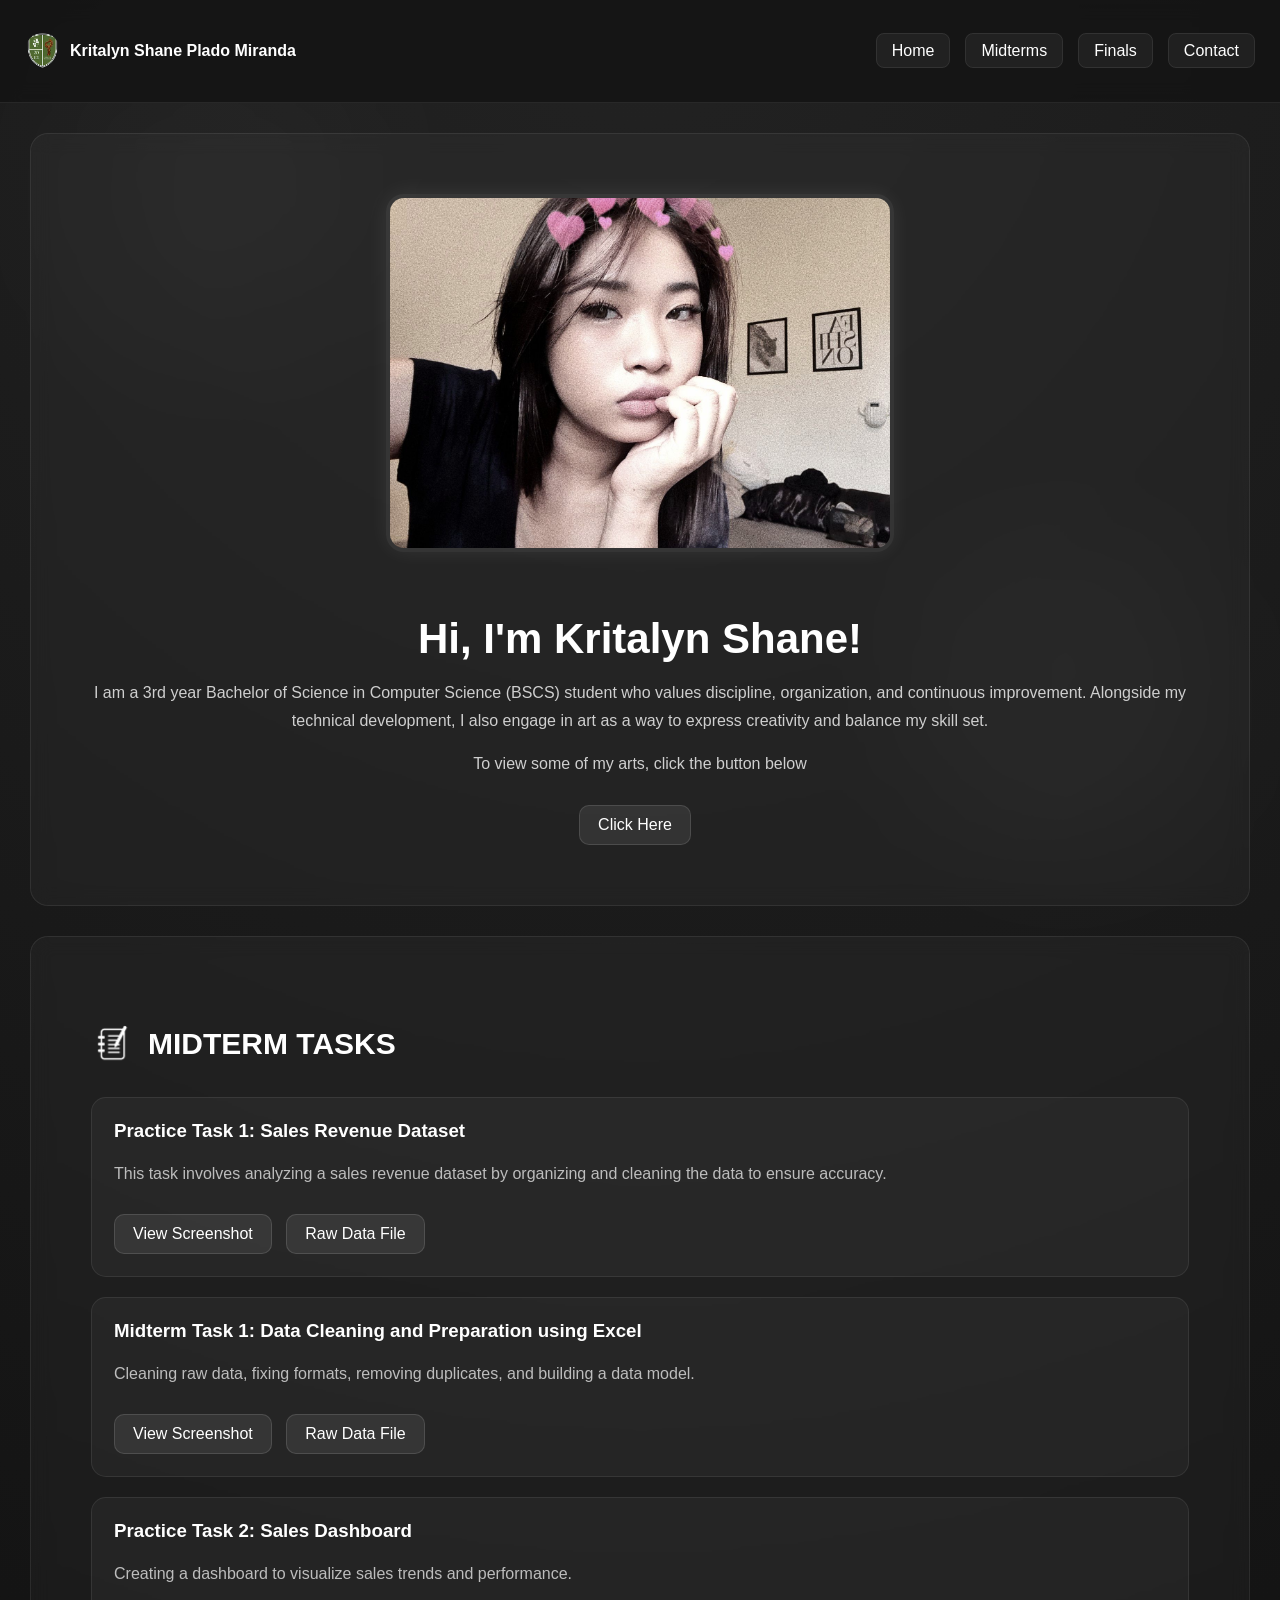
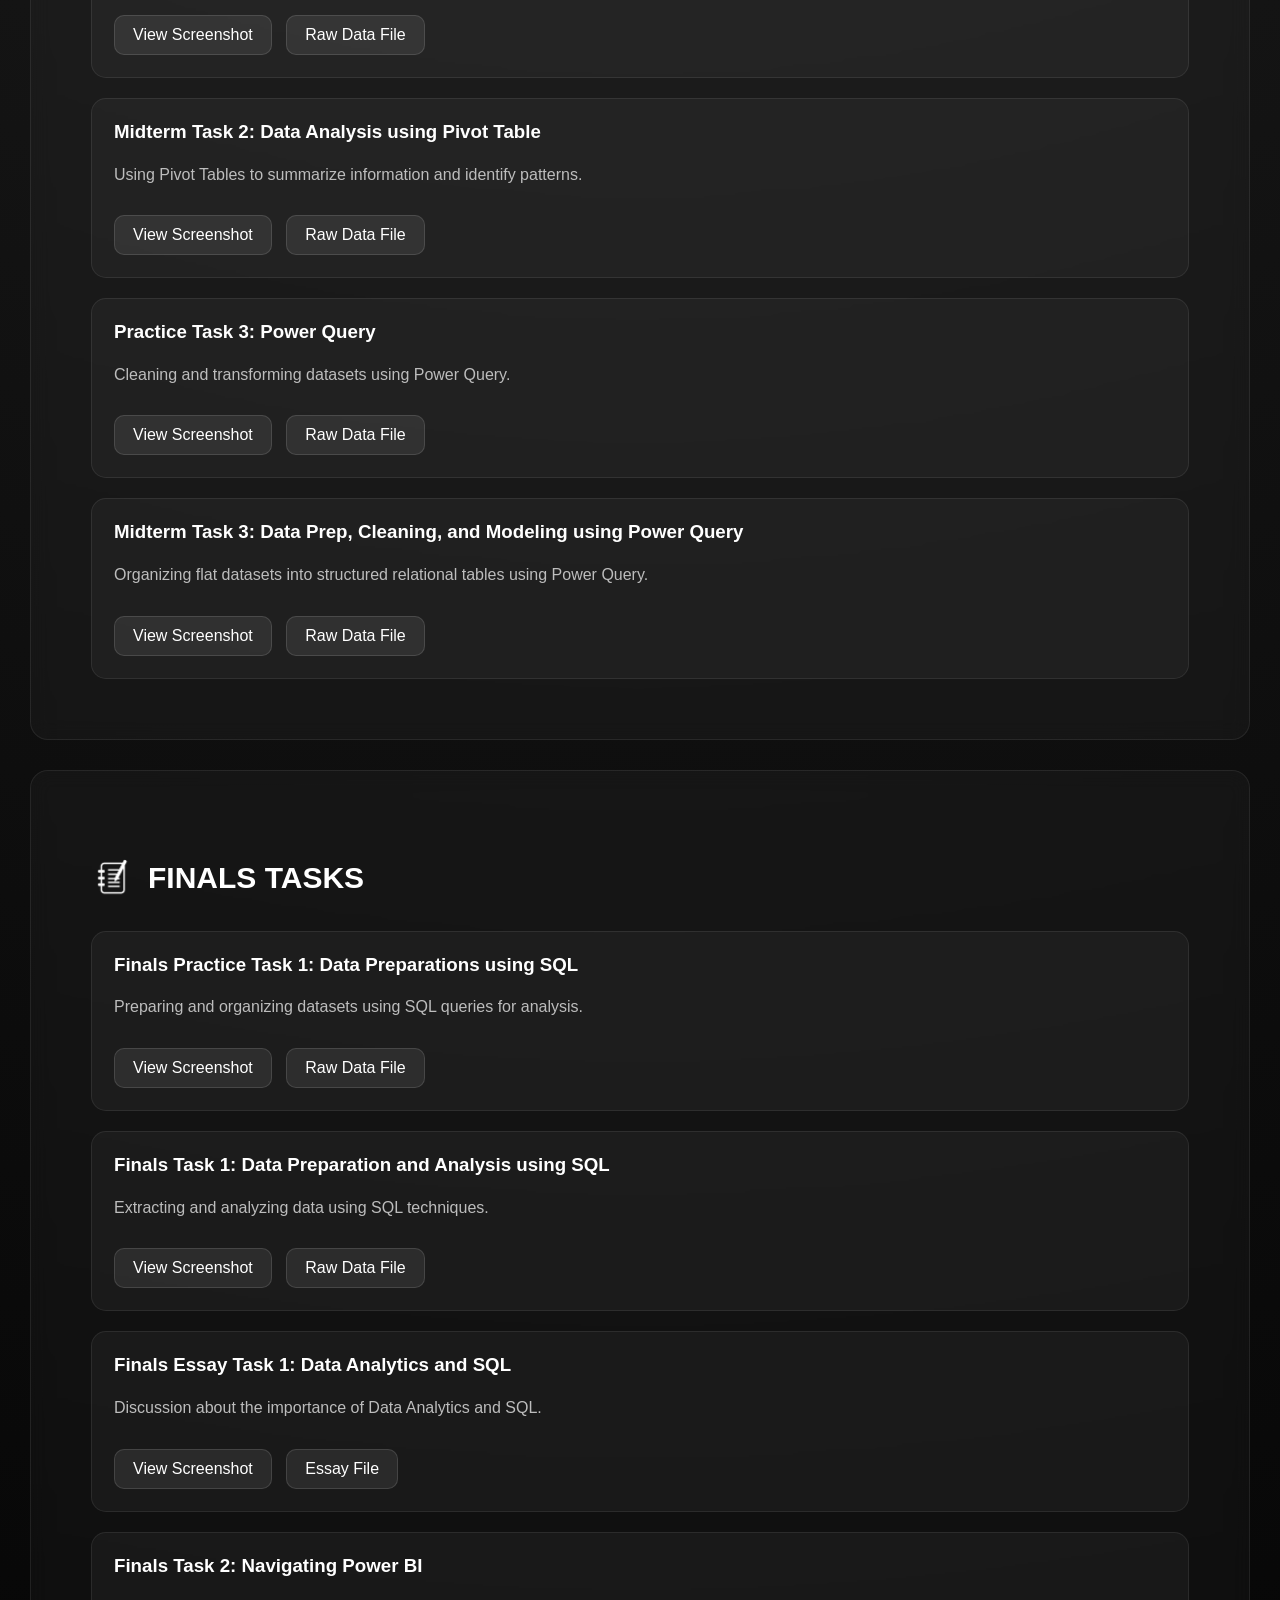
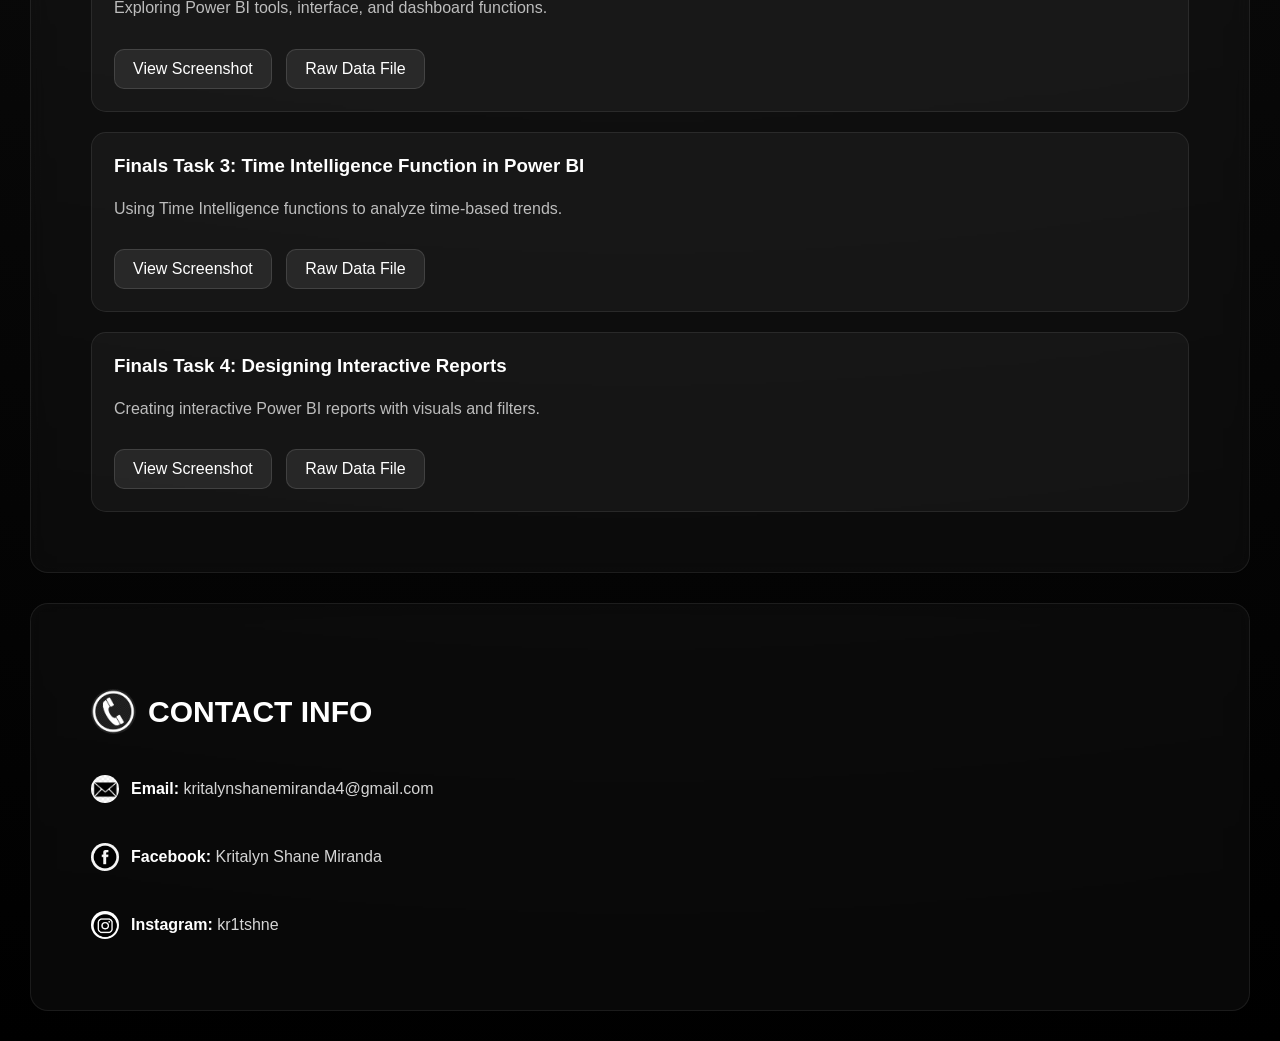
==== commit dfcaca38: "Update index.html" ====
--- a/index.html
+++ b/index.html
@@ -10,7 +10,7 @@
 <!-- NAVBAR -->
 <nav>
     <h4 class="logo">
-        <img src="profile.png" alt="Logo">
+        <img src="IMG_1088.webp" alt="Logo">
         Kritalyn Shane Plado Miranda
     </h4>
 
@@ -154,7 +154,6 @@
         FINALS TASKS
     </h2>
 
-    <!-- Finals Practice Task 1 -->
     <div class="card">
         <h3>Finals Practice Task 1: Data Preparations using SQL</h3>
 
@@ -166,13 +165,11 @@
             View Screenshot
         </a>
 
-        <!-- PUT YOUR GDRIVE LINK -->
-        <a href="PASTE_YOUR_LINK_HERE" class="btn" target="_blank">
-            Raw Data File
-        </a>
-    </div>
-
-    <!-- Finals Task 1 -->
+        <a href="https://drive.google.com/drive/folders/1--1AgVzlJ2R6io0DTc_Onle3Enm7Hb39" class="btn" target="_blank">
+            Raw Data File
+        </a>
+    </div>
+
     <div class="card">
         <h3>Finals Task 1: Data Preparation and Analysis using SQL</h3>
 
@@ -184,13 +181,11 @@
             View Screenshot
         </a>
 
-        <!-- PUT YOUR GDRIVE LINK -->
-        <a href="PASTE_YOUR_LINK_HERE" class="btn" target="_blank">
-            Raw Data File
-        </a>
-    </div>
-
-    <!-- Finals Essay Task -->
+        <a href="https://drive.google.com/drive/folders/1AndQ3nhkL9JZzzhB11JwhXBsBBGGEJsK" class="btn" target="_blank">
+            Raw Data File
+        </a>
+    </div>
+
     <div class="card">
         <h3>Finals Essay Task 1: Data Analytics and SQL</h3>
 
@@ -202,13 +197,11 @@
             View Screenshot
         </a>
 
-        <!-- PUT YOUR GDRIVE LINK -->
-        <a href="PASTE_YOUR_LINK_HERE" class="btn" target="_blank">
+        <a href="https://docs.google.com/file/d/1XAmPbRoi_6A6yfUoCkkmKvAKfBmWjnls/edit?usp=docslist_api&filetype=msword" class="btn" target="_blank">
             Essay File
         </a>
     </div>
 
-    <!-- Finals Task 2 -->
     <div class="card">
         <h3>Finals Task 2: Navigating Power BI</h3>
 
@@ -220,13 +213,11 @@
             View Screenshot
         </a>
 
-        <!-- PUT YOUR GDRIVE LINK -->
-        <a href="PASTE_YOUR_LINK_HERE" class="btn" target="_blank">
-            Raw Data File
-        </a>
-    </div>
-
-    <!-- Finals Task 3 -->
+        <a href="https://drive.google.com/drive/folders/1-24f0YuCMrmzV8uxYpvuja0SuJ70pjfY" class="btn" target="_blank">
+            Raw Data File
+        </a>
+    </div>
+
     <div class="card">
         <h3>Finals Task 3: Time Intelligence Function in Power BI</h3>
 
@@ -238,13 +229,11 @@
             View Screenshot
         </a>
 
-        <!-- PUT YOUR GDRIVE LINK -->
-        <a href="PASTE_YOUR_LINK_HERE" class="btn" target="_blank">
-            Raw Data File
-        </a>
-    </div>
-
-    <!-- Finals Task 4 -->
+        <a href="https://drive.google.com/drive/folders/1-8tcSCZ5TNmcIgtwuM9D9N7z_s9xznYg" class="btn" target="_blank">
+            Raw Data File
+        </a>
+    </div>
+
     <div class="card">
         <h3>Finals Task 4: Designing Interactive Reports</h3>
 
@@ -255,15 +244,13 @@
         <a href="FinalsTask4.png" class="btn" target="_blank">
             View Screenshot
         </a>
-
-        <!-- PUT YOUR GDRIVE LINK -->
-        <a href="PASTE_YOUR_LINK_HERE" class="btn" target="_blank">
-            Raw Data File
-        </a>
-    </div>
-</section>
-
-<!-- CONTACT -->
+        
+        <a href="https://drive.google.com/drive/folders/1-CK7iSgSdfudUbU09CotCQvtt8zOMkqE" class="btn" target="_blank">
+            Raw Data File
+        </a>
+    </div>
+</section>
+    
 <section id="contact">
     <h2 class="section-title">
         <img src="contact.png" alt="Contact Icon">
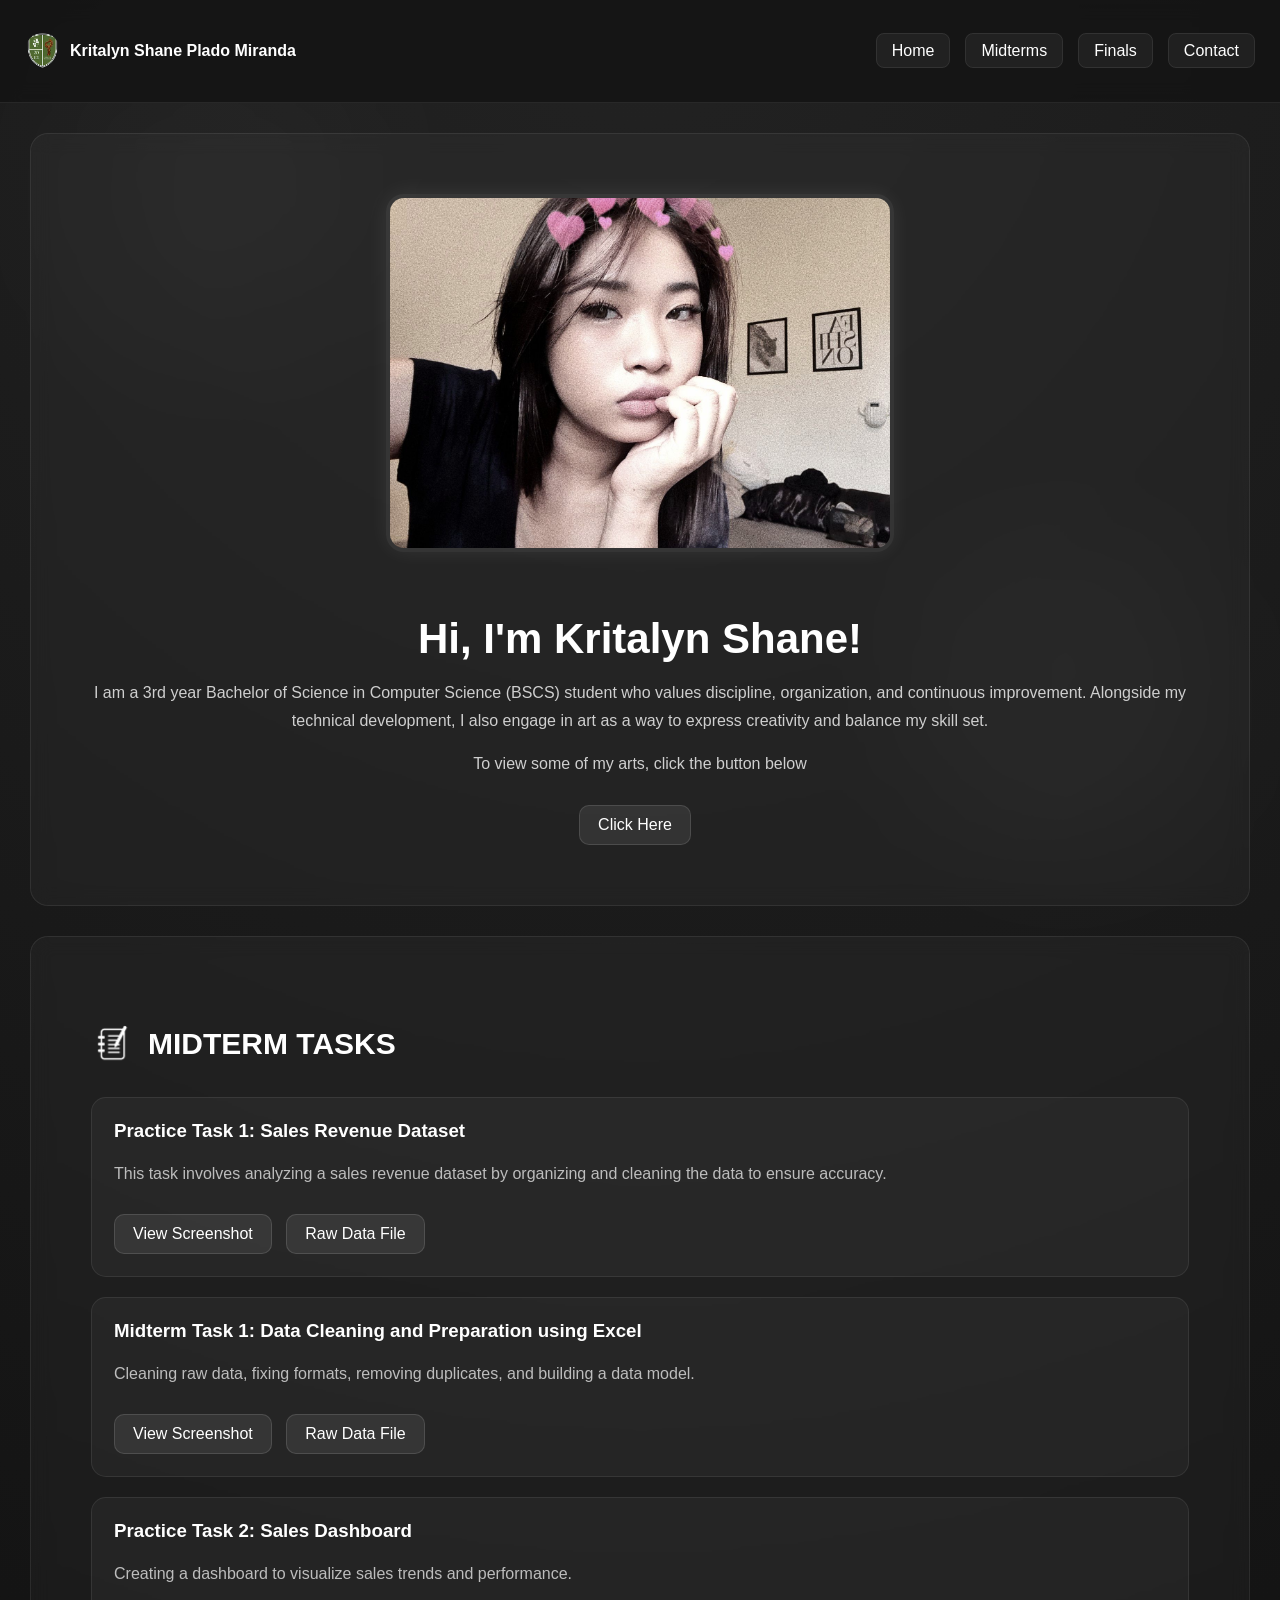
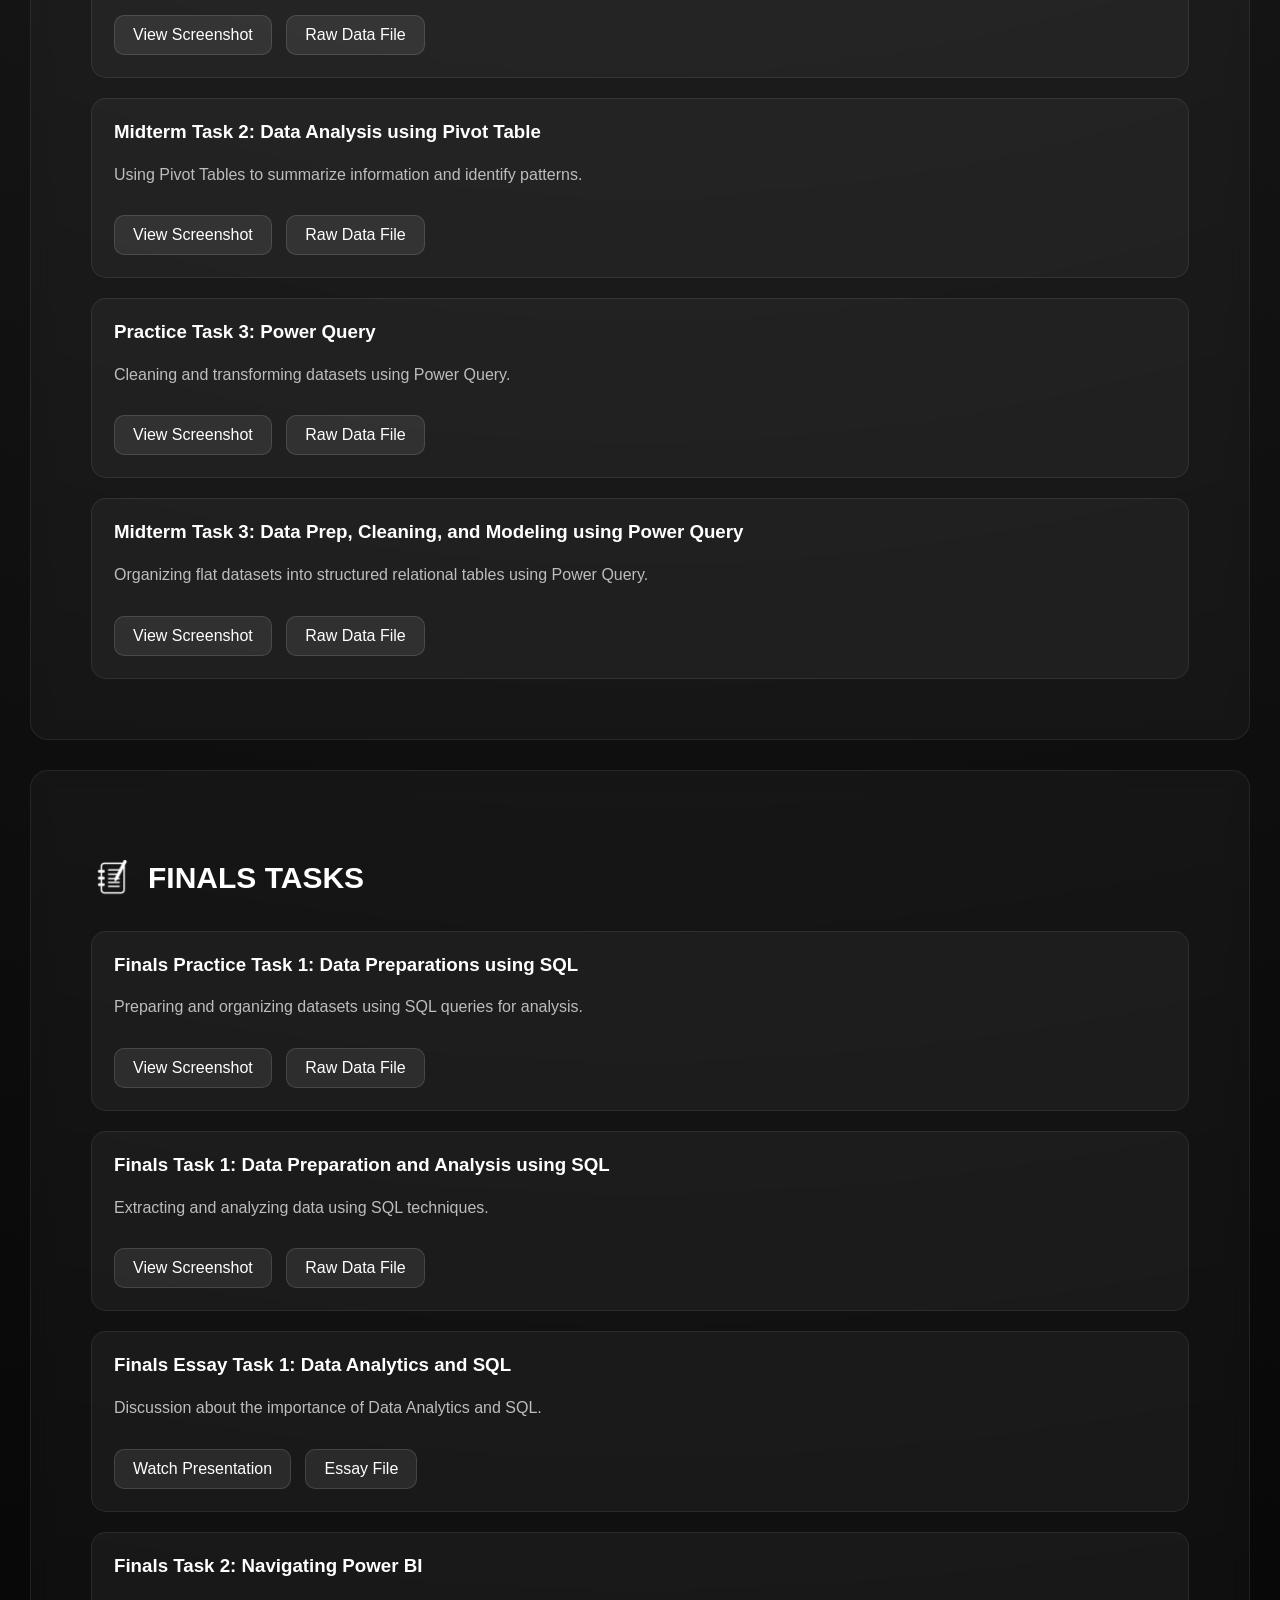
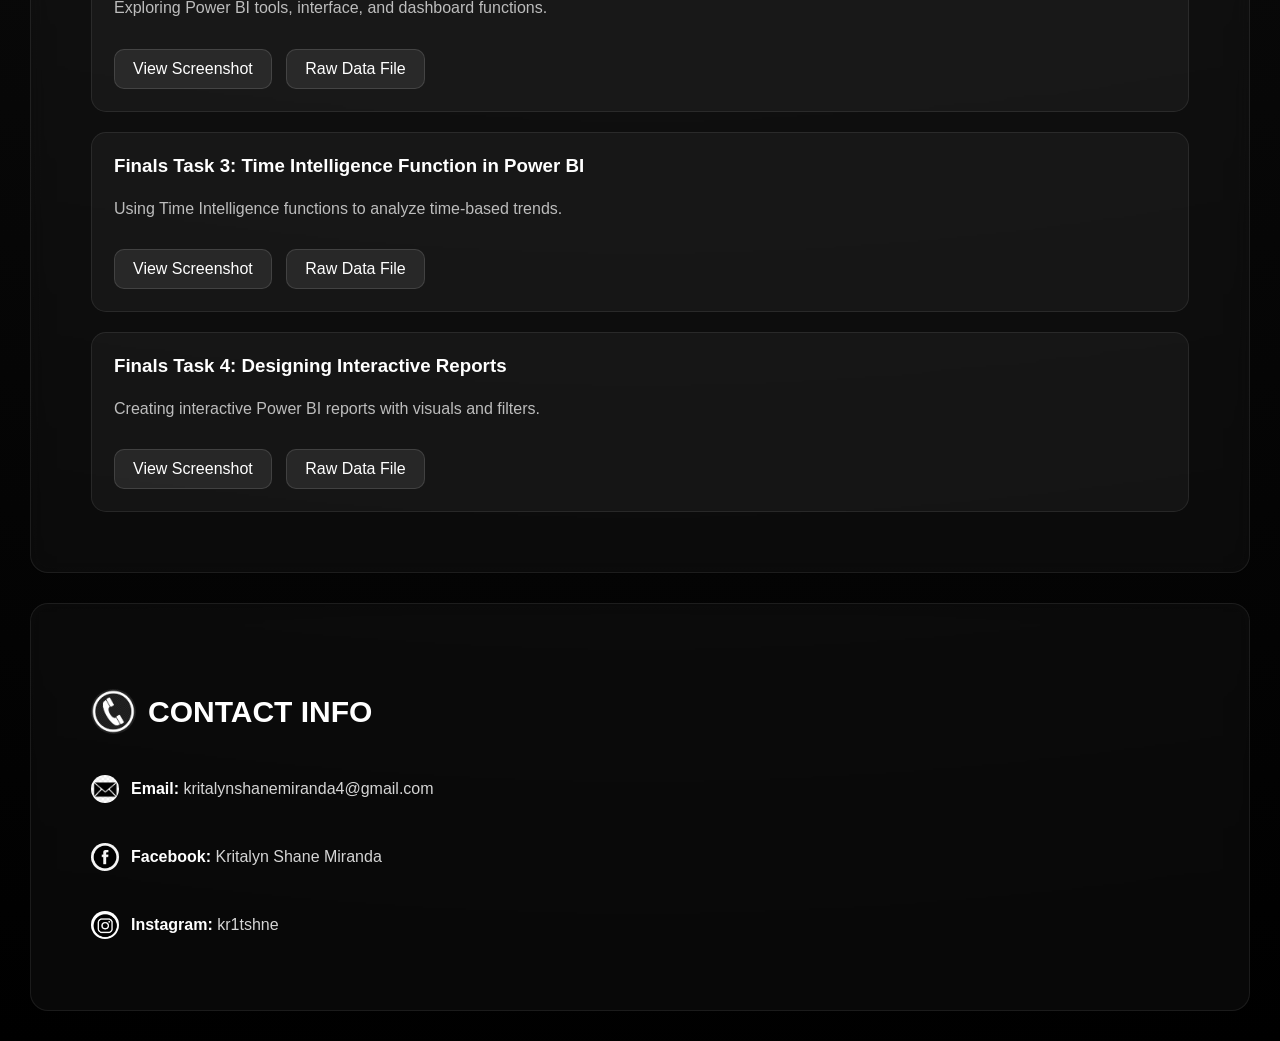
==== commit d9e4dd9b: "Update index.html" ====
--- a/index.html
+++ b/index.html
@@ -193,8 +193,8 @@
             Discussion about the importance of Data Analytics and SQL.
         </p>
 
-        <a href="FinalsEssay1.png" class="btn" target="_blank">
-            View Screenshot
+        <a href="https://youtu.be/hGCKdMsfU7g?si=UD2enTpvudFMszP8" class="btn" target="_blank">
+            Watch Presentation
         </a>
 
         <a href="https://docs.google.com/file/d/1XAmPbRoi_6A6yfUoCkkmKvAKfBmWjnls/edit?usp=docslist_api&filetype=msword" class="btn" target="_blank">
